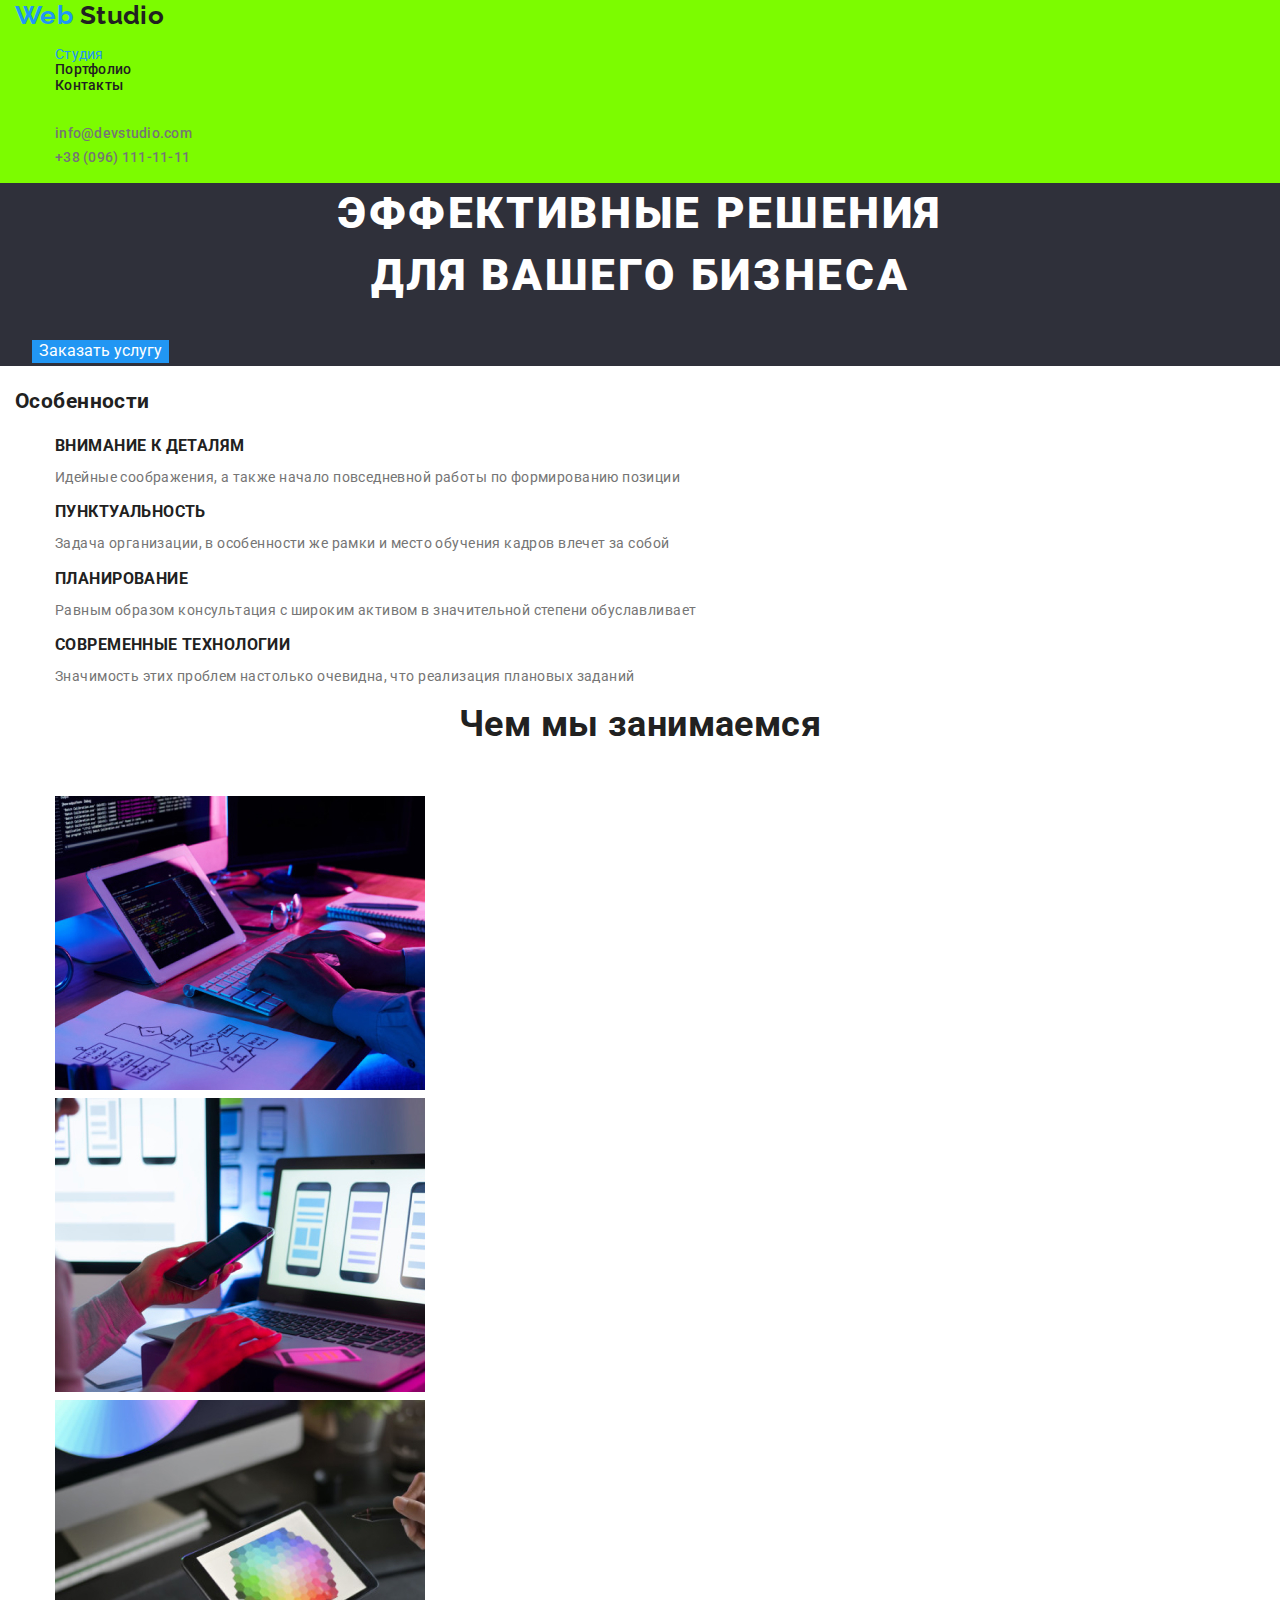
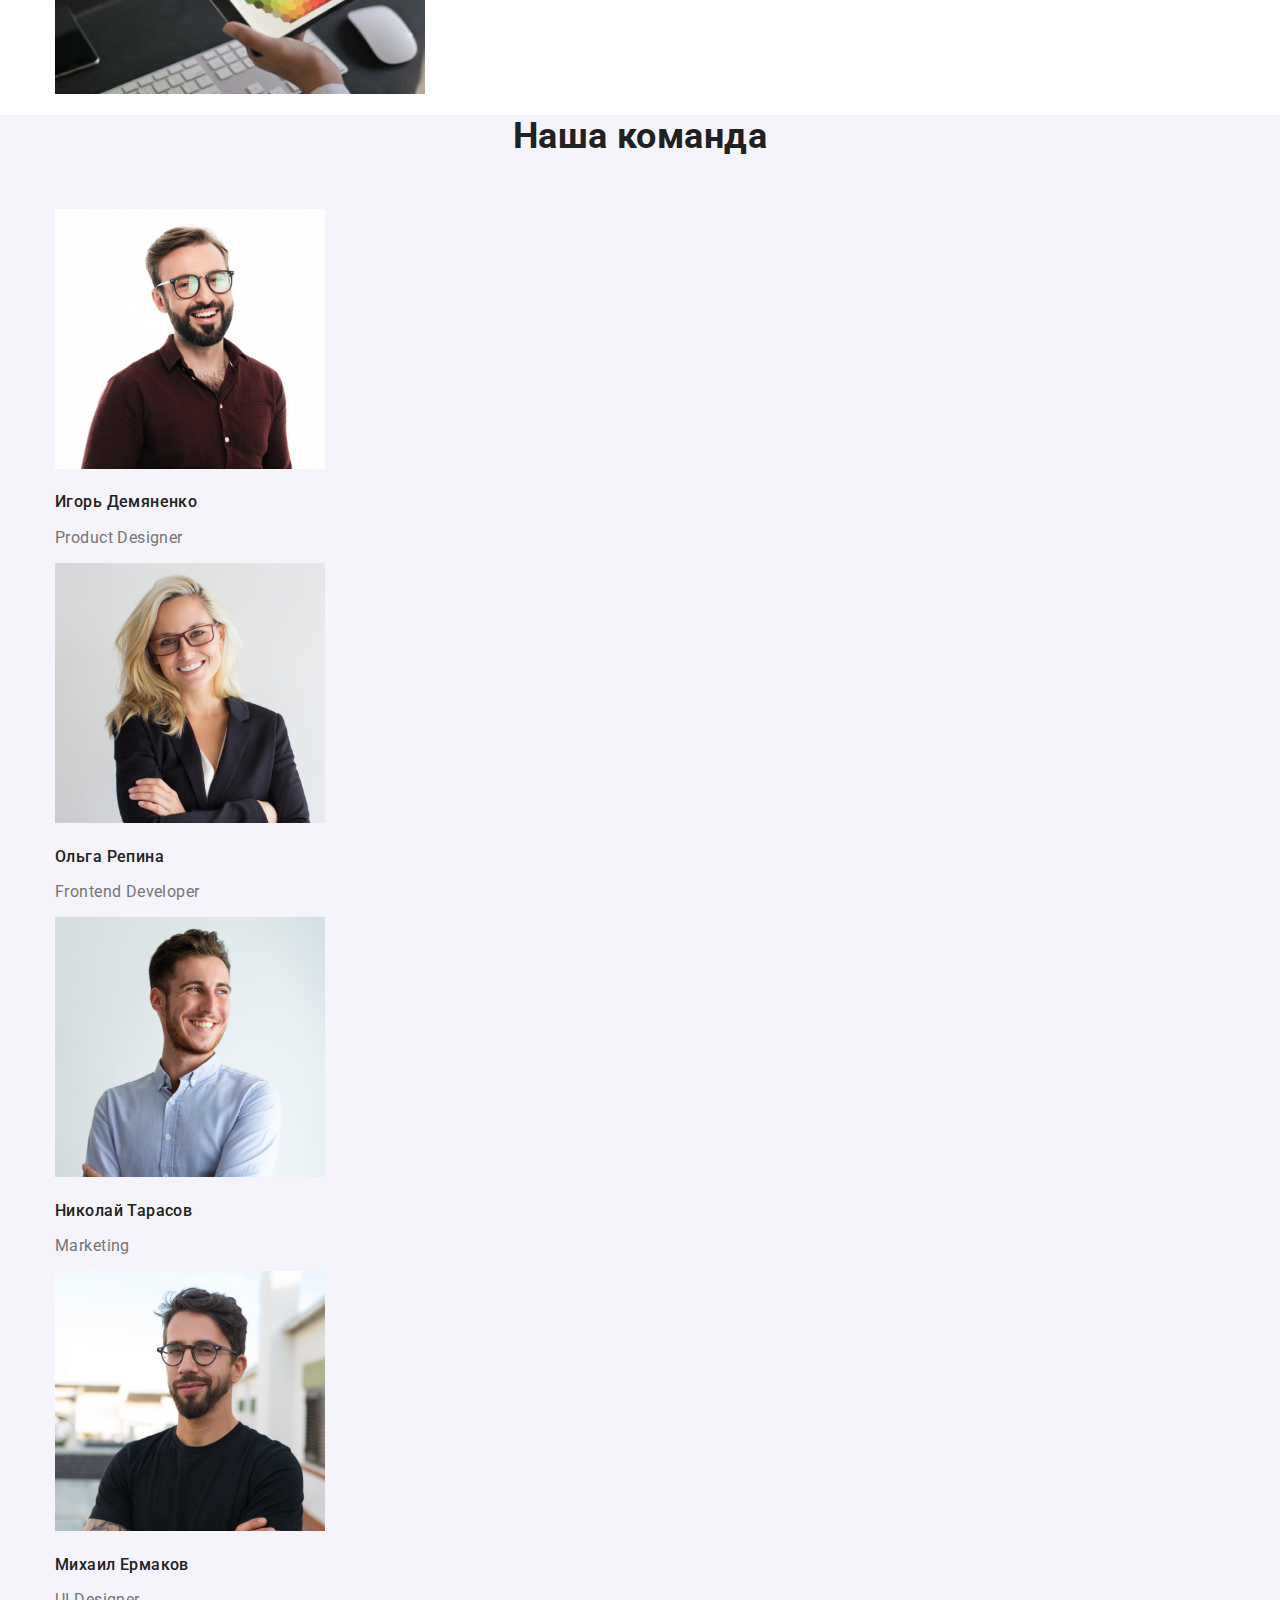
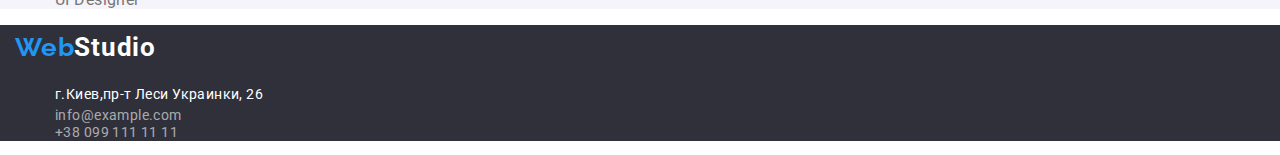
==== index.html @ 91434a40 "добавляю разметку страницы" ====
<!DOCTYPE html>
<html lang="ru">
<head>
    <meta charset="UTF-8">
    <meta http-equiv="X-UA-Compatible" content="IE=edge">
    <meta name="viewport" content="width=device-width, initial-scale=1.0">
    <title>Document</title>

<link href="https://fonts.googleapis.com/css2?family=Raleway:wght@700&family=Roboto:wght@400;500;700;900&display=swap"
rel="stylesheet"
/>
<link rel="stylesheet" href="https://cdnjs.cloudflare.com/ajax/libs/modern-normalize/1.1.0/modern-normalize.min.css"/>
<link rel="stylesheet" href="./css/style.css" />

</head>
<body>
    <header class="page-header">
      <div class="container">
        <nav>
            <a class="logo" href="./index.html"><span class="logo-accent">Web</span> Studio </a>
            <ul class="site-nav">
                <li class="site-nav-item"> <a href=""class="site-nav-link-current">Студия</a></li>
                <li class="site-nav-item"><a href="./portfolio.html"class="site-nav-link ">Портфолио</a></li>
                <li class="site-nav-item"><a href=""class="site-nav-link">Контакты</a></li>
            </ul>
        </nav>
        
            <ul class="contact-nav">
                 <li><a href ="mailto:info@devstudio.com" class="contact-nav-title">info@devstudio.com</a></li>
       
                 <li><a href="tel:+380961111111" class="contact-nav-title">+38 (096) 111-11-11</a></li>
             </ul>
        </div>
    </header>
    <main>
        <!--Уникальное предложение-->
        <section class="hero">
            <h1 class="hero-title">ЭФФЕКТИВНЫЕ РЕШЕНИЯ <br> ДЛЯ ВАШЕГО БИЗНЕСА</h1>
            
     <span class="hero-button"> <button type="button" class="hero-button-main">Заказать услугу</button> </span>
        </section>
        <!--Уникальные услуги-->
       
        <section class="section">
         <div class="container">
        <h2>Особенности</h2>
            <ul class="features">
                <li  class="features-item">
                    <h3 class="features-title" >ВНИМАНИЕ К ДЕТАЛЯМ</h3>
                    <p class="features-description">Идейные соображения, а также начало повседневной работы по формированию позиции</p>
                </li >
          
                <li class="features-item">
                    <h3 class="features-title">ПУНКТУАЛЬНОСТЬ</h3>
                    <p class="features-description">Задача организации, в особенности же рамки и место обучения кадров влечет за собой</p>
                </li>
                <li  class="features-item">
                    <h3 class="features-title">ПЛАНИРОВАНИЕ</h3>
                    <p class="features-description">Равным образом консультация с широким активом в значительной степени обуславливает</p>
                </li>
                <li  class="features-item">
                    <h3 class="features-title">СОВРЕМЕННЫЕ ТЕХНОЛОГИИ</h3>
                    <p class="features-description">Значимость этих проблем настолько очевидна, что реализация плановых заданий</p>
                </li>
            </ul> 
        </div>  
        </section>
        
         <!--Чем мы занимаемся-->
        <section class="section">
            <div class="container" >
             <h2 class="section-title">Чем мы занимаемся</h2>
                 <ul class="pictures">
                 <li><img src="img/box1.jpg" alt="набирает текс"width="370"></li>
                 <li><img src="img/box2.jpg" alt="мобильное приложение"width="370"></li>
                    <li><img src="img/box3.jpg" alt="планшет"width="370"></li>
                 </ul>
            </div>
        </section>
        <!--Команда-->
        <section class="comands">
            <div class="container" >
            <h2 class="comands-title">Наша команда</h2>
            <ul class="comands-item">
                <li><img src="img/img (1).jpg" alt="дизайнер продукта"width="270">
                     <h3 class="comands-title-workers"> Игорь Демяненко</h3> 
                     <p class="comands-title-proffesion">Product Designer</p>
                </li>
                <li><img src="img/img (2).jpg" alt="разработчик"width="270">
                     <h3 class="comands-title-workers">Ольга Репина</h3>
                      <p class="comands-title-proffesion">Frontend Developer</p>
                </li>
                <li><img src="img/img (3).jpg" alt="маркетинг"width="270">
                <h3 class="comands-title-workers">Николай Тарасов</h3>
                <p class="comands-title-proffesion">Marketing</p>
                </li>
                <li><img src="img/img (4).jpg" alt="дизайнер"width="270">
                <h3 class="comands-title-workers">Михаил Ермаков</h3>
                <p class="comands-title-proffesion">UI Designer</p>
            </li>
            
            </ul>
        </div>
        </section>
        </main>
        <footer class="information">
            <div class="container" >
        
                <a class="information-logo" href="./index.html"> <span class="logo-accent">Web</span>Studio</a>
                <address>
                
                 <ul class="information-addres">
                    <li class="information-addres-street"> г.Киев,пр-т Леси Украинки, 26</li>
                   <li  <a href="mailto:info@example.com" class="information-addres-list">info@example.com</a> </li>
                   <li <a href="tel:+380991111111" class="information-addres-list">+38 099 111 11 11</a> </li>
                     </ul>
                </address>
         </div>     
                
            
        </footer>
</body>
</html>
---- css/style.css ----
html{
    box-sizing: border-box;
}
*,* ::before, *::after{
    box-sizing: inherit;
}
:root{
    --primary-text-color:  #757575;
    --title-text-color:#212121;
    --accent-color:#2196f3;
    --primary-bg-color:#ffffff;
    --secondary-bg-color:#2F303A;
}

body {
    color:var(--title-text-color);
    background: var(--primary-bg-color);
    font-family: Roboto, sans-serif;
    letter-spacing: 0.03em;
    font-size: 14px;
    line-height: 1.7;
    
}   
.container {
    margin-left:auto;
    margin-right: auto;
    width: 1200 px;
    padding-left: 15px;
    padding-right: 15px;
}
.logo {
   color: var(--title-text-color);
   font-family: raleway, sans-serif;
   text-decoration: none;
   font-weight: 700;
    font-size: 26px;
    line-height: 1.2;
   
}
.logo-accent {
    color: var(--accent-color);
    font-family: raleway, sans-serif;
}

/*Page Header*/
.page-header{
    background-color: lawngreen;
}

/* цвет основного текста #212121 */

/* вторичный цвет текста #757575 */

/* белый цвет  #ffffff */

/* акцент #2196F3 */

/*Hero*/
.hero{
    background-color:var(--secondary-bg-color);
    
}
.hero-title{
    margin-top: 0;
    margin-bottom: 30px;
    color: var(--primary-bg-color);
    letter-spacing: 0.06em;
    font-weight: 900;
    font-size: 44px;
    line-height: 1.4;
    text-align: center;
}
    .hero-button {
    color: var(--primary-bg-color);
    text-indent: inherit;
    letter-spacing: 0.06em;
    font-weight: 700;
    font-size: 16px;
    line-height:  1.9;
    padding: 10px 32px;
    min-width: 136px;
    height: 30px;
    display: flex;
    align-items: center;
  
   
    
}
.hero-button:hover,
.hero-button:focus{
    
color:var(--primary-bg-color) ;
background: color #188ce8; ;
}

   
.hero-button-main {
    color: var(--primary-bg-color);
    background-color: var(--accent-color);
    border: 1px solid transparent;
    text-align: center;
    align-items: center;
}



/* Site-nav*/
.site-nav {
    list-style: none;
}
.site-nav-item {
    display: flex;
    margin-right: 16px; 
}
.site-nav-item:last-child{
    margin-right: 0;
}

.site-nav-link{
color: var(--title-text-color);
letter-spacing: 0.02em;
font-weight: 500;
line-height: 1.14;
text-decoration: none;
}
.site-nav-link:hover,
.site-nav-lin:focus {
    color: var(--accent-color);
}
.site-nav-link-current{
color: var(--accent-color);
line-height: 16px;
letter-spacing: 0.02em;
text-decoration: none;
}

/* Contact-nav*/
.contact-nav{
list-style: none;
display: inline-block;
}

.contact-nav-title{
    color: var(--primary-text-color);
    text-decoration: none;
    font-weight: 500;
    
    line-height: 1.14;
    letter-spacing: 0.02em;

}
.contact-nav-title:hover,
.contact-nav-title:focus{
    color: var(--accent-color);
}

/* Section*/
.section-title{
    margin-top: 0;
    margin-bottom: 50px;
     color: var(--title-text-color) ;
     font-weight: 700;
    font-size: 36px;
    line-height: 1.2;
    text-align: center;
 }
 /*Features */
 .features{
    list-style: none;
 }
 .features-title{
     margin-top: 0;
     margin-bottom: 10px;
     color: var(--title-text-color);
     font-weight: 700;
     line-height: 1.14;

 }
.features-description{
    margin-top: 0;
    color: var(--primary-text-color);
    line-height: 1.7;
}
.pictures{
    list-style: none;
}

/* Comands*/
.comands{
    background-color: #F5F4FA;

}
.comands-item{
    list-style: none;
}
.comands-title{
    margin-top: 0;
    margin-bottom: 50px;
    color: var(--title-text-color) ; 
    font-weight: 700;
    font-size: 36px;
    line-height: 1.2;
    text-align: center;
}
.comands-title-workers{
    color: var(--title-text-color);
    font-weight: 500;
    font-size: 16px;
    line-height: 1.2;
}
.comands-title-proffesion{
    color: var(--primary-text-color );
    font-size: 16px;
    line-height: 1.2;
}

/* Footer*/
.information{
    font-family: Roboto, sans-serif;
    background-color: var(--secondary-bg-color);
    text-decoration: none;
    font-size: 14px;
    line-height: 1.7;
    
}
.information-logo{
    color: var(--primary-bg-color);
    font-family: raleway, sans-serif
    line-height: 1.19;
    font-weight: 700;
    font-size: 26px;
    letter-spacing: 0.03em;
    text-decoration: none;
}
.information-addres{
    font-style: normal;
    color: var(--primary-bg-color);
    line-height: 1.7;
    list-style: none;
}

 .information-addres-street{
     color: var(--primary-bg-color);
    
 }

.information-addres-list{
    color: rgba(255, 255, 255, 0.6);
    line-height: 1.2;

}
.information-addres-list:hover,
.information-addres-list:focus{
    color: var(--accent-color);
}

/* Portfolio*/

.filter{
    list-style: none;
    
}
.filter-item{
color: var(--title-text-color);
font-style: normal;
font-weight: 500;
font-size: 16px;
line-height: 1.6;

}

.filter-button:hover,
.filter-button:focus{
    color: var(--primary-bg-color);
    background-color: var(--accent-color);
    border: 1px solid transparent;
}
.filter-button-main{
    color: var(--primary-bg-color);
    background-color: var(--accent-color);
    border: 1px solid transparent;
}


.gallery{
    list-style: none;
}
.gallery-link{
    text-decoration: none;
}
.gallery-title{
    color: var(--title-text-color);
    font-family: Roboto;
    font-weight: 700;
    font-size: 18px;
    line-height: 2.0;
    letter-spacing: 0.06em;
    text-decoration: none;
}
.gallery-text{
    color: var(--primary-text-color);
    font-family: Roboto;    
    font-size: 16px;
    line-height: 1.9;
    letter-spacing: 0.03em;
}
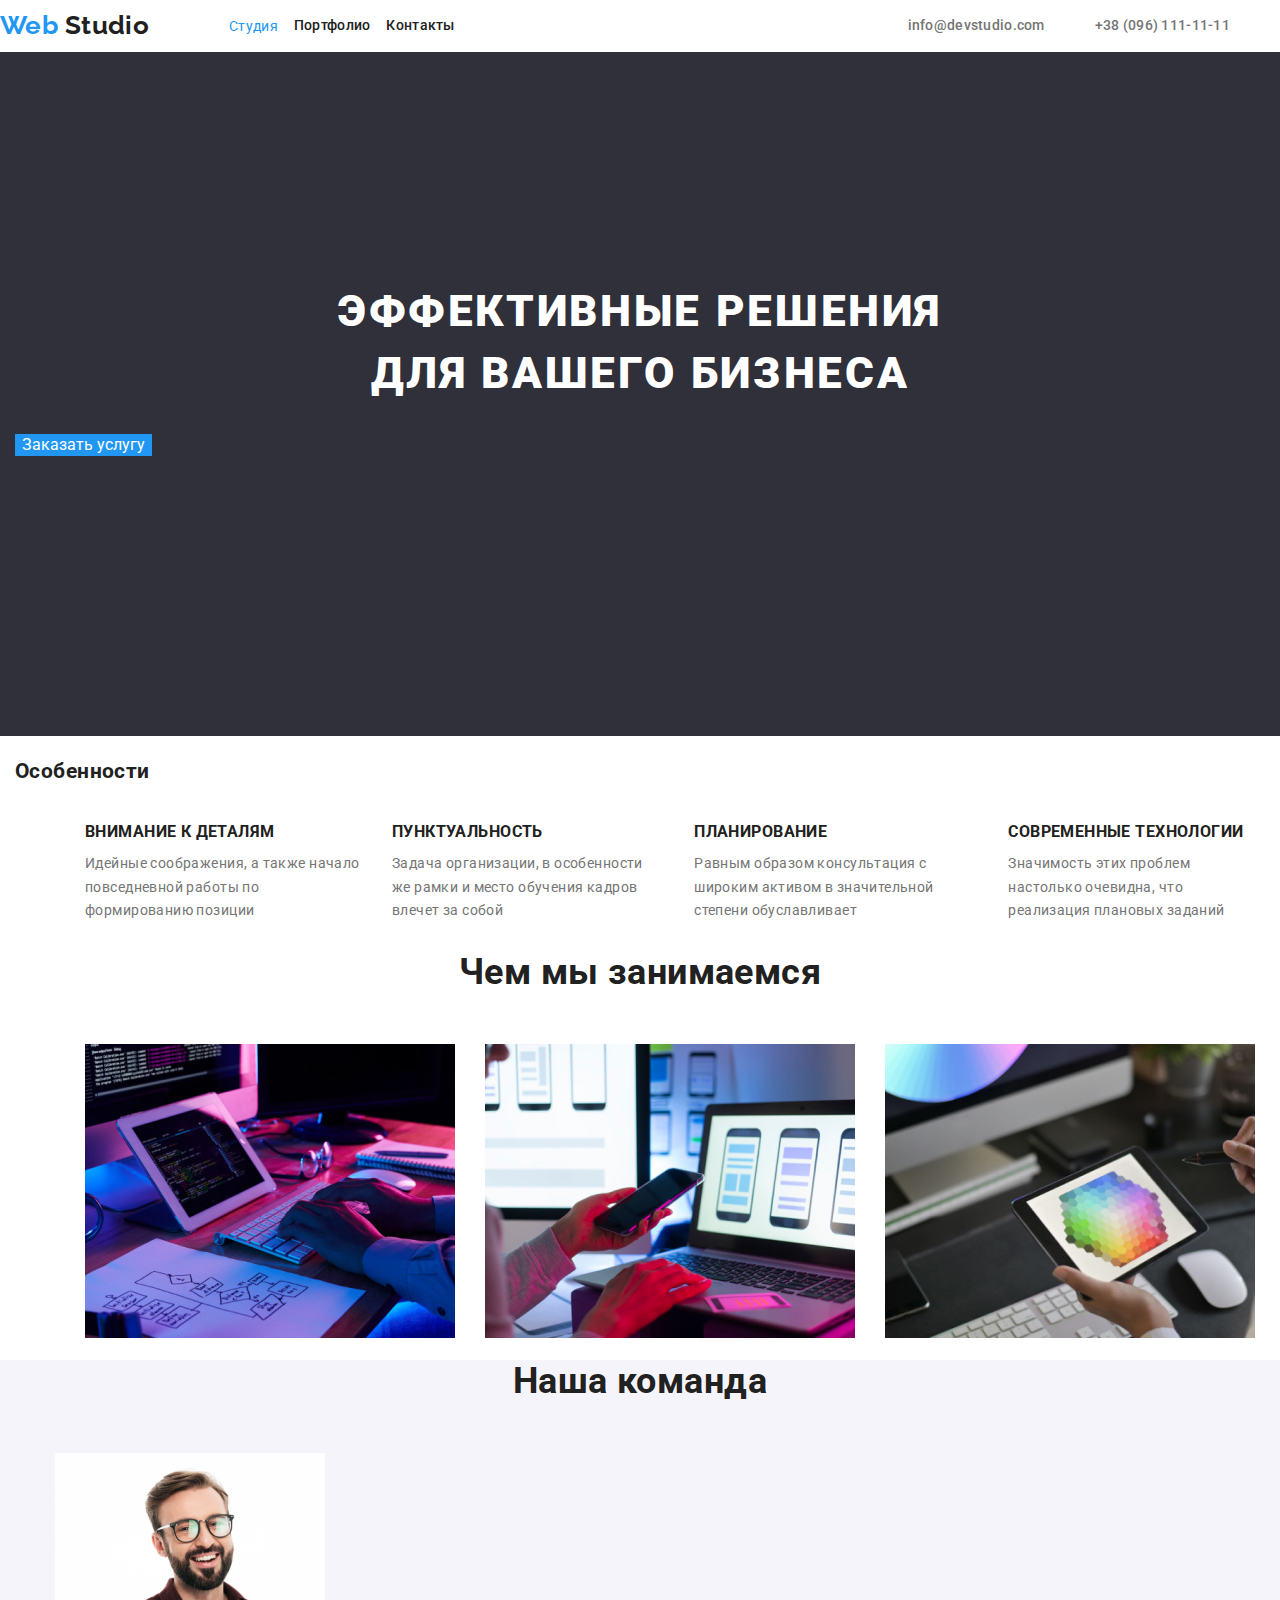
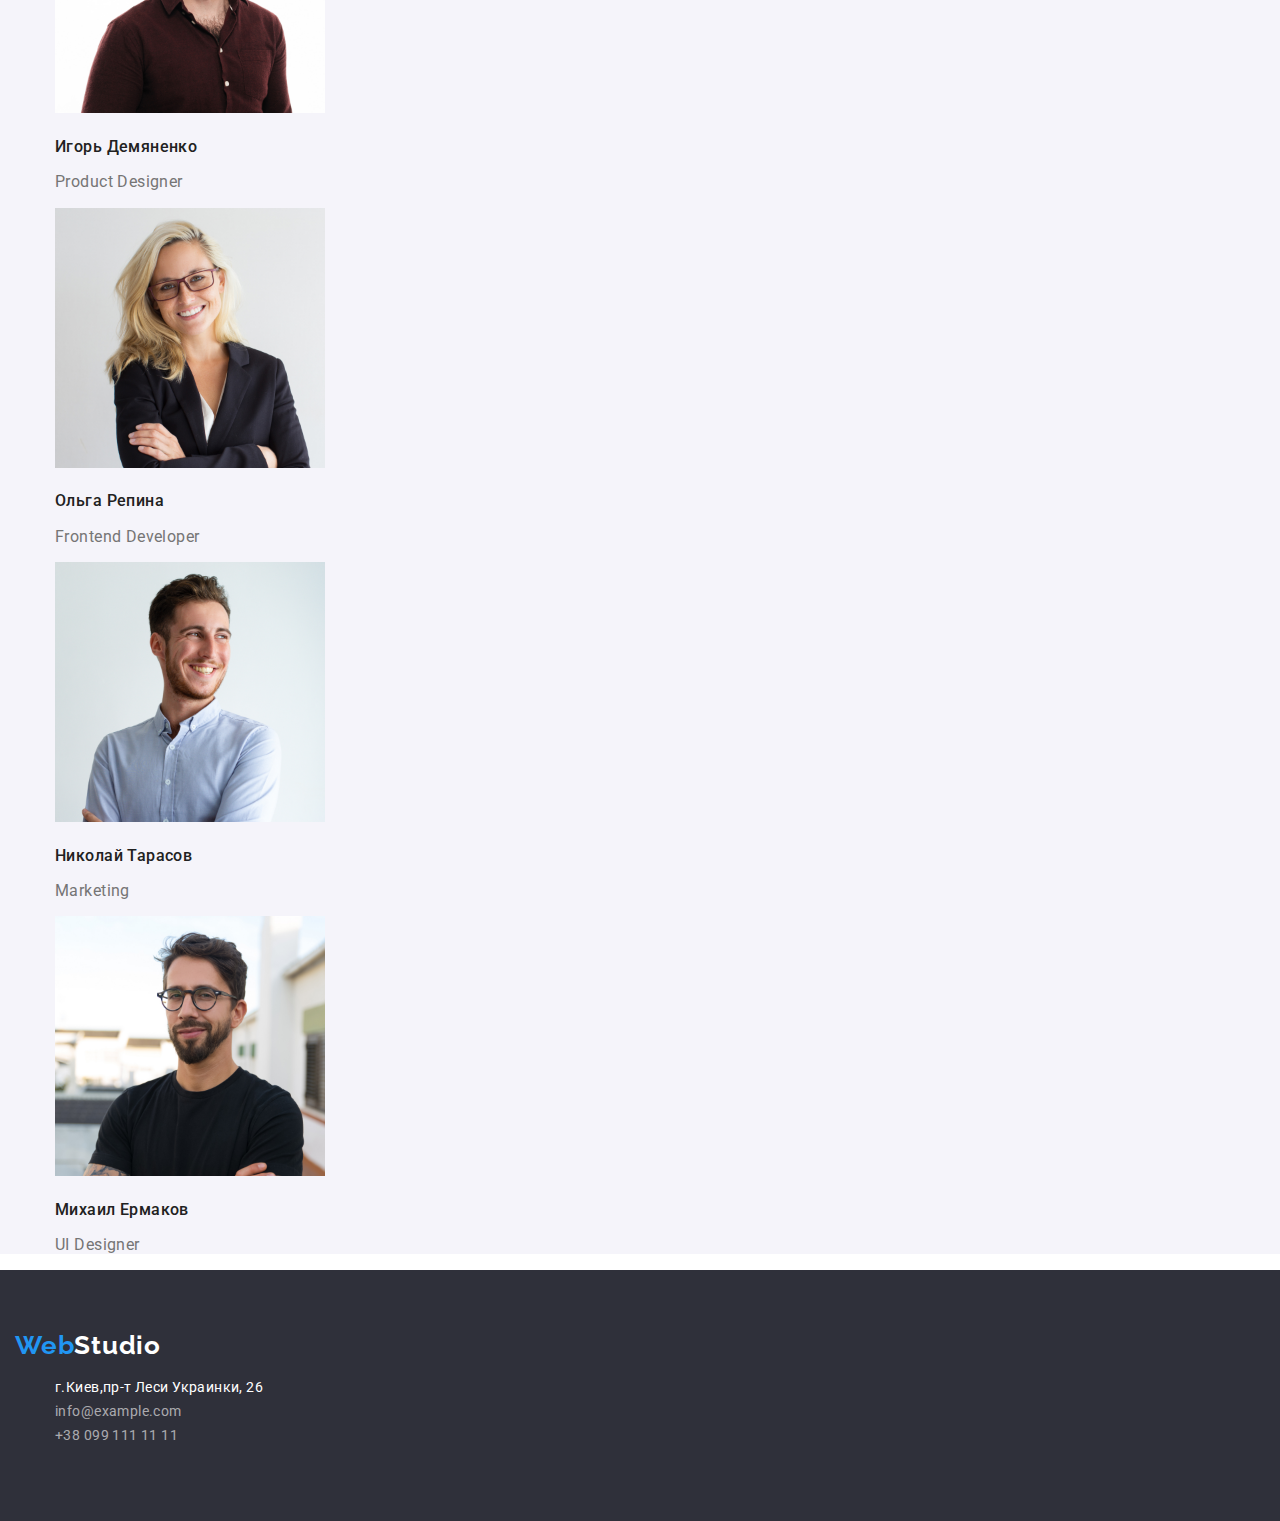
==== commit 2ada0bcb: "работа с флекс" ====
--- a/index.html
+++ b/index.html
@@ -15,8 +15,8 @@
 </head>
 <body>
     <header class="page-header">
-      <div class="container">
-        <nav>
+      <div class="container-main">
+        <nav class="container-main-nav">
             <a class="logo" href="./index.html"><span class="logo-accent">Web</span> Studio </a>
             <ul class="site-nav">
                 <li class="site-nav-item"> <a href=""class="site-nav-link-current">Студия</a></li>
@@ -26,19 +26,21 @@
         </nav>
         
             <ul class="contact-nav">
-                 <li><a href ="mailto:info@devstudio.com" class="contact-nav-title">info@devstudio.com</a></li>
+                 <li class="contact-nav-item"><a href ="mailto:info@devstudio.com" class="contact-nav-title">info@devstudio.com</a></li>
        
-                 <li><a href="tel:+380961111111" class="contact-nav-title">+38 (096) 111-11-11</a></li>
+                 <li class="contact-nav-item"><a href="tel:+380961111111" class="contact-nav-title">+38 (096) 111-11-11</a></li>
              </ul>
         </div>
     </header>
     <main>
         <!--Уникальное предложение-->
         <section class="hero">
+            <div class="container">
             <h1 class="hero-title">ЭФФЕКТИВНЫЕ РЕШЕНИЯ <br> ДЛЯ ВАШЕГО БИЗНЕСА</h1>
             
      <span class="hero-button"> <button type="button" class="hero-button-main">Заказать услугу</button> </span>
-        </section>
+    </div>  
+    </section>
         <!--Уникальные услуги-->
        
         <section class="section">
@@ -71,9 +73,9 @@
             <div class="container" >
              <h2 class="section-title">Чем мы занимаемся</h2>
                  <ul class="pictures">
-                 <li><img src="img/box1.jpg" alt="набирает текс"width="370"></li>
-                 <li><img src="img/box2.jpg" alt="мобильное приложение"width="370"></li>
-                    <li><img src="img/box3.jpg" alt="планшет"width="370"></li>
+                 <li class="pictures-item"><img src="img/box1.jpg" alt="набирает текс"width="370"></li>
+                 <li class="pictures-item"><img src="img/box2.jpg" alt="мобильное приложение"width="370"></li>
+                 <li class="pictures-item"><img src="img/box3.jpg" alt="планшет"width="370"></li>
                  </ul>
             </div>
         </section>
@@ -82,19 +84,19 @@
             <div class="container" >
             <h2 class="comands-title">Наша команда</h2>
             <ul class="comands-item">
-                <li><img src="img/img (1).jpg" alt="дизайнер продукта"width="270">
+                <li class="comands-title-top"><img src="img/img (1).jpg" alt="дизайнер продукта"width="270">
                      <h3 class="comands-title-workers"> Игорь Демяненко</h3> 
                      <p class="comands-title-proffesion">Product Designer</p>
                 </li>
-                <li><img src="img/img (2).jpg" alt="разработчик"width="270">
+                <li class="comands-title-top"><img src="img/img (2).jpg" alt="разработчик"width="270">
                      <h3 class="comands-title-workers">Ольга Репина</h3>
                       <p class="comands-title-proffesion">Frontend Developer</p>
                 </li>
-                <li><img src="img/img (3).jpg" alt="маркетинг"width="270">
+                <li class="comands-title-top"><img src="img/img (3).jpg" alt="маркетинг"width="270">
                 <h3 class="comands-title-workers">Николай Тарасов</h3>
                 <p class="comands-title-proffesion">Marketing</p>
                 </li>
-                <li><img src="img/img (4).jpg" alt="дизайнер"width="270">
+                <li class="comands-title-top"><img src="img/img (4).jpg" alt="дизайнер"width="270">
                 <h3 class="comands-title-workers">Михаил Ермаков</h3>
                 <p class="comands-title-proffesion">UI Designer</p>
             </li>
@@ -111,8 +113,8 @@
                 
                  <ul class="information-addres">
                     <li class="information-addres-street"> г.Киев,пр-т Леси Украинки, 26</li>
-                   <li  <a href="mailto:info@example.com" class="information-addres-list">info@example.com</a> </li>
-                   <li <a href="tel:+380991111111" class="information-addres-list">+38 099 111 11 11</a> </li>
+                   <li> <a href="mailto:info@example.com" class="information-addres-list">info@example.com</a> </li>
+                   <li > <a href="tel:+380991111111" class="information-addres-list">+38 099 111 11 11</a> </li>
                      </ul>
                 </address>
          </div>     
--- a/css/style.css
+++ b/css/style.css
@@ -1,9 +1,7 @@
 html{
     box-sizing: border-box;
 }
-*,* ::before, *::after{
-    box-sizing: inherit;
-}
+
 :root{
     --primary-text-color:  #757575;
     --title-text-color:#212121;
@@ -22,13 +20,20 @@
     
 }   
 .container {
+
     margin-left:auto;
     margin-right: auto;
     width: 1200 px;
     padding-left: 15px;
     padding-right: 15px;
 }
+.container-main{
+    display: flex;
+    align-items: center;
+    
+}
 .logo {
+   
    color: var(--title-text-color);
    font-family: raleway, sans-serif;
    text-decoration: none;
@@ -41,11 +46,13 @@
     color: var(--accent-color);
     font-family: raleway, sans-serif;
 }
-
 /*Page Header*/
-.page-header{
-    background-color: lawngreen;
-}
+
+.container-main-nav{
+    display: flex;
+    align-items: center;
+}
+
 
 /* цвет основного текста #212121 */
 
@@ -54,68 +61,21 @@
 /* белый цвет  #ffffff */
 
 /* акцент #2196F3 */
-
-/*Hero*/
-.hero{
-    background-color:var(--secondary-bg-color);
-    
-}
-.hero-title{
-    margin-top: 0;
-    margin-bottom: 30px;
-    color: var(--primary-bg-color);
-    letter-spacing: 0.06em;
-    font-weight: 900;
-    font-size: 44px;
-    line-height: 1.4;
-    text-align: center;
-}
-    .hero-button {
-    color: var(--primary-bg-color);
-    text-indent: inherit;
-    letter-spacing: 0.06em;
-    font-weight: 700;
-    font-size: 16px;
-    line-height:  1.9;
-    padding: 10px 32px;
-    min-width: 136px;
-    height: 30px;
-    display: flex;
-    align-items: center;
-  
-   
-    
-}
-.hero-button:hover,
-.hero-button:focus{
-    
-color:var(--primary-bg-color) ;
-background: color #188ce8; ;
-}
-
-   
-.hero-button-main {
-    color: var(--primary-bg-color);
-    background-color: var(--accent-color);
-    border: 1px solid transparent;
-    text-align: center;
-    align-items: center;
-}
-
 
 
 /* Site-nav*/
 .site-nav {
     list-style: none;
+    display: flex;
+    margin-left: 40px ;
 }
 .site-nav-item {
     display: flex;
     margin-right: 16px; 
 }
-.site-nav-item:last-child{
-    margin-right: 0;
-}
-
+.site-nav-item +.item{
+    margin-left: 50px;
+}
 .site-nav-link{
 color: var(--title-text-color);
 letter-spacing: 0.02em;
@@ -135,64 +95,125 @@
 }
 
 /* Contact-nav*/
-.contact-nav{
-list-style: none;
-display: inline-block;
-}
-
-.contact-nav-title{
+    .contact-nav{
+    list-style: none;
+    display: flex;
+    margin-left: auto;
+    margin-right: 50px;
+}
+.contact-nav-title {
+    
     color: var(--primary-text-color);
     text-decoration: none;
     font-weight: 500;
-    
+    margin-left: 50px;
     line-height: 1.14;
     letter-spacing: 0.02em;
-
 }
 .contact-nav-title:hover,
 .contact-nav-title:focus{
     color: var(--accent-color);
 }
+/*Hero*/
+.hero{
+
+    margin-top: 0;
+    background-color:var(--secondary-bg-color);
+    padding-top: 200px;
+    padding-bottom: 280px;
+}
+.hero-title{
+   
+    color: var(--primary-bg-color);
+    letter-spacing: 0.06em;
+    font-weight: 900;
+    font-size: 44px;
+    line-height: 1.4;
+    text-align: center;
+}
+    .hero-button {
+    color: var(--primary-bg-color);
+    text-indent: inherit;
+    letter-spacing: 0.06em;
+    font-weight: 700;
+    font-size: 16px;
+    line-height:  1.9;
+    display: flex;
+    text-align: center;
+    align-items: center;
+   }
+    .hero-button-main {
+        color: var(--primary-bg-color);
+        background-color: var(--accent-color);
+        border: 1px solid transparent;
+        align-items: center;
+        cursor: pointer;
+    }
+    .hero-button-main:hover,
+    .hero-button-main:focus{
+    color:var(--primary-bg-color) ;
+    background-color: #188ce8; 
+    } 
 
 /* Section*/
-.section-title{
+    .section-title{
     margin-top: 0;
     margin-bottom: 50px;
-     color: var(--title-text-color) ;
-     font-weight: 700;
+    color: var(--title-text-color) ;
+    font-weight: 700;
     font-size: 36px;
     line-height: 1.2;
     text-align: center;
+ }
+    .pictures{
+    list-style: none;
+    display: flex;
+    flex-wrap: wrap;
+    }
+    .pictures-item{
+    margin-left: 30px;
+    width: 370px; 
+    
+}
+    .pictures-item:(:last-child){
+    margin-left: 0px;
  }
  /*Features */
  .features{
-    list-style: none;
+
+    list-style: none;
+    margin-top: 0;
+    display: flex;
+     
+ }
+ .features-item{
+   
+     margin-left: 30px;
+ } 
+ .features-item:(:last-child){
+    margin-left: 0;
  }
  .features-title{
-     margin-top: 0;
+     
      margin-bottom: 10px;
      color: var(--title-text-color);
      font-weight: 700;
      line-height: 1.14;
 
  }
-.features-description{
+.features-description {
     margin-top: 0;
     color: var(--primary-text-color);
     line-height: 1.7;
-}
-.pictures{
-    list-style: none;
-}
+
+}
+
 
 /* Comands*/
 .comands{
     background-color: #F5F4FA;
-
-}
-.comands-item{
-    list-style: none;
-}
+}
+
 .comands-title{
     margin-top: 0;
     margin-bottom: 50px;
@@ -202,11 +223,21 @@
     line-height: 1.2;
     text-align: center;
 }
+.comands-item{
+    list-style: none;
+}
+.comands-title-top{
+    margin-top: 0;
+      
+}
+
 .comands-title-workers{
     color: var(--title-text-color);
     font-weight: 500;
     font-size: 16px;
     line-height: 1.2;
+    display: flex;
+    flex-wrap: wrap;
 }
 .comands-title-proffesion{
     color: var(--primary-text-color );
@@ -215,17 +246,20 @@
 }
 
 /* Footer*/
+
 .information{
     font-family: Roboto, sans-serif;
     background-color: var(--secondary-bg-color);
     text-decoration: none;
     font-size: 14px;
     line-height: 1.7;
+    padding-top: 60px;
+    padding-bottom: 60px;
     
 }
 .information-logo{
     color: var(--primary-bg-color);
-    font-family: raleway, sans-serif
+    font-family: raleway, sans-serif;
     line-height: 1.19;
     font-weight: 700;
     font-size: 26px;
@@ -247,6 +281,7 @@
 .information-addres-list{
     color: rgba(255, 255, 255, 0.6);
     line-height: 1.2;
+    text-decoration: none;
 
 }
 .information-addres-list:hover,
@@ -257,8 +292,12 @@
 /* Portfolio*/
 
 .filter{
-    list-style: none;
-    
+    margin-top: 0;
+    margin-bottom: ;
+    font-family: inherit;
+    list-style: none;
+    display: flex;
+     
 }
 .filter-item{
 color: var(--title-text-color);
@@ -266,31 +305,51 @@
 font-weight: 500;
 font-size: 16px;
 line-height: 1.6;
-
+text-align: center;
+cursor: pointer;
+}
+.filter-button{
+    color: var(--title-text-color);
+    text-align: center;
+    border: 1px solid transparent;
+    cursor: pointer;
 }
 
 .filter-button:hover,
 .filter-button:focus{
     color: var(--primary-bg-color);
     background-color: var(--accent-color);
+}
+
+.filter-button-main{
+    color: var(--title-text-color);
+    text-align: center;
     border: 1px solid transparent;
-}
-.filter-button-main{
+    cursor: pointer;
+}
+.filter-button-main:hover,
+.filter-button-main:focus{
     color: var(--primary-bg-color);
     background-color: var(--accent-color);
-    border: 1px solid transparent;
-}
-
+}
 
 .gallery{
-    list-style: none;
-}
+    margin-top: 0;
+    list-style: none;
+    display: flex;
+    flex-wrap: wrap;
+     
+}
+.gallery-item{
+    width: 370 px;
+    margin: 15px;
+}
+
 .gallery-link{
     text-decoration: none;
 }
 .gallery-title{
     color: var(--title-text-color);
-    font-family: Roboto;
     font-weight: 700;
     font-size: 18px;
     line-height: 2.0;
@@ -299,9 +358,8 @@
 }
 .gallery-text{
     color: var(--primary-text-color);
-    font-family: Roboto;    
     font-size: 16px;
     line-height: 1.9;
-    letter-spacing: 0.03em;
-}
-
+    
+}
+
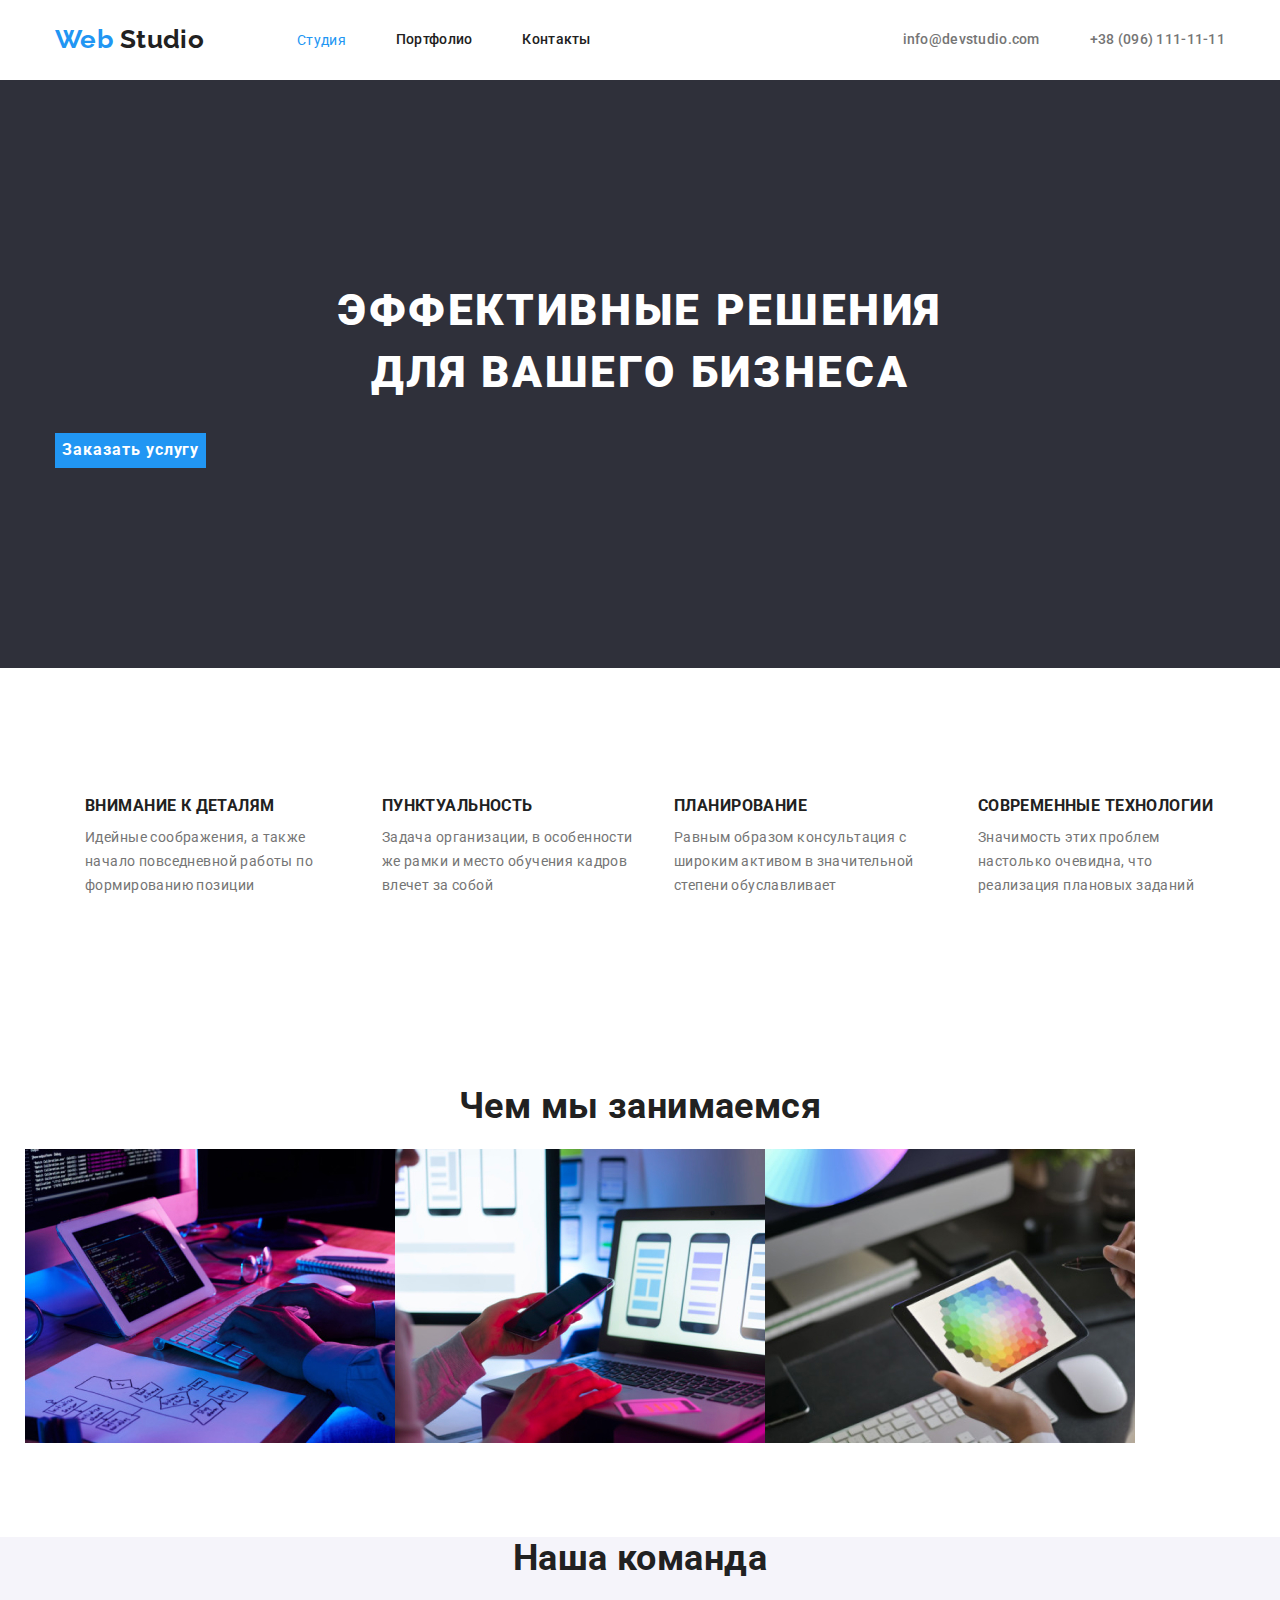
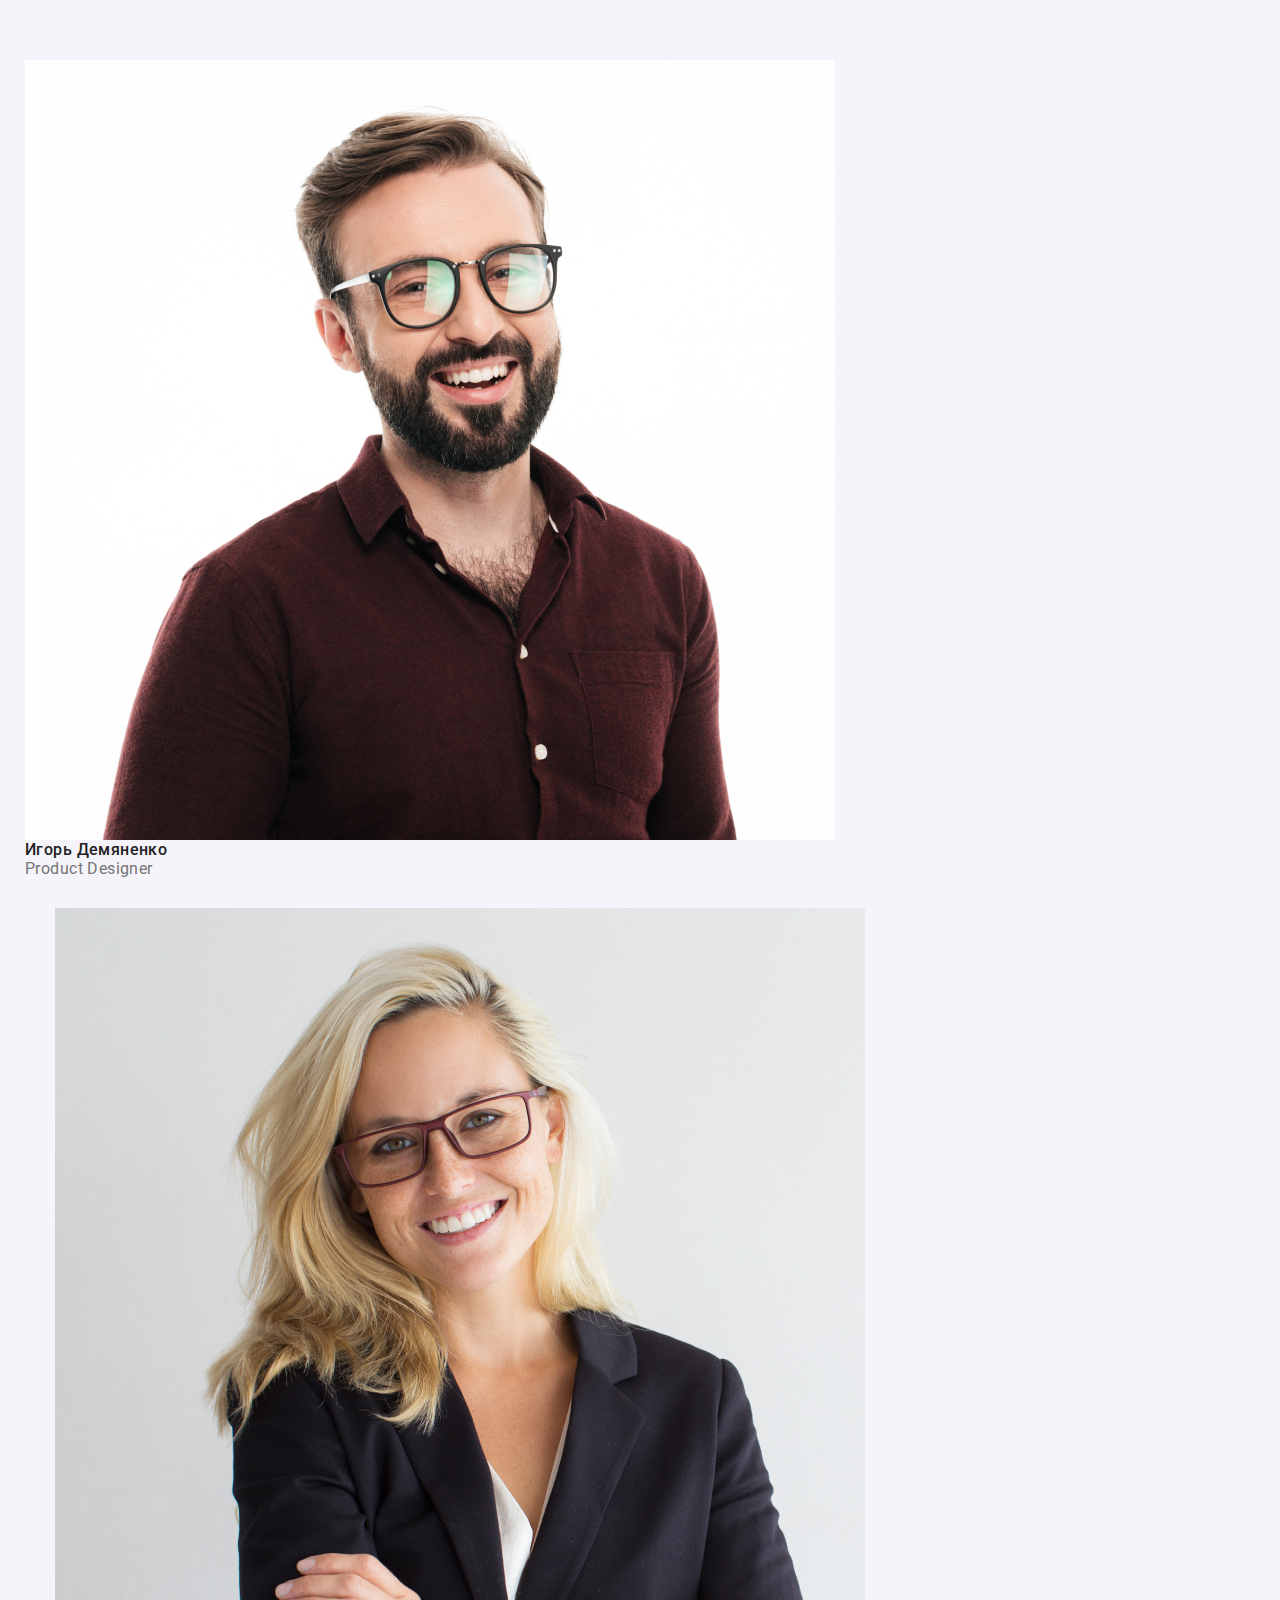
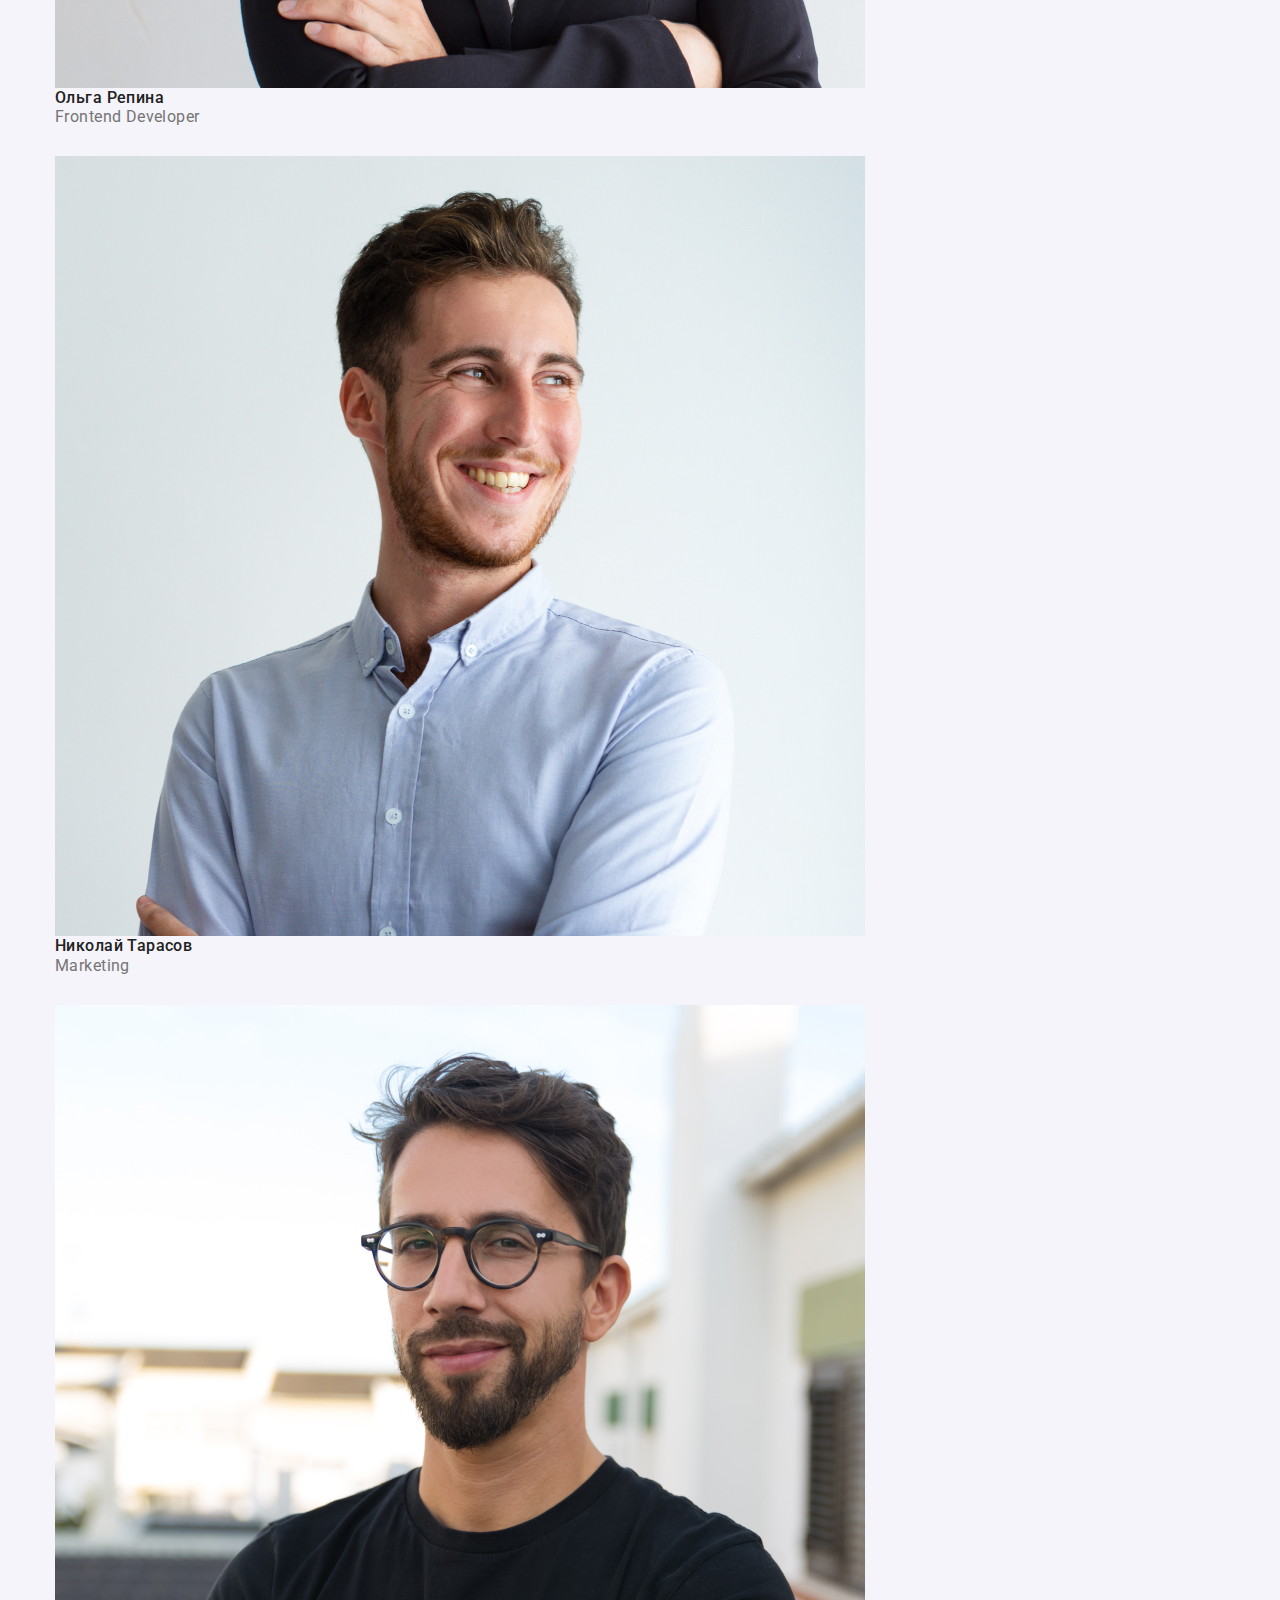
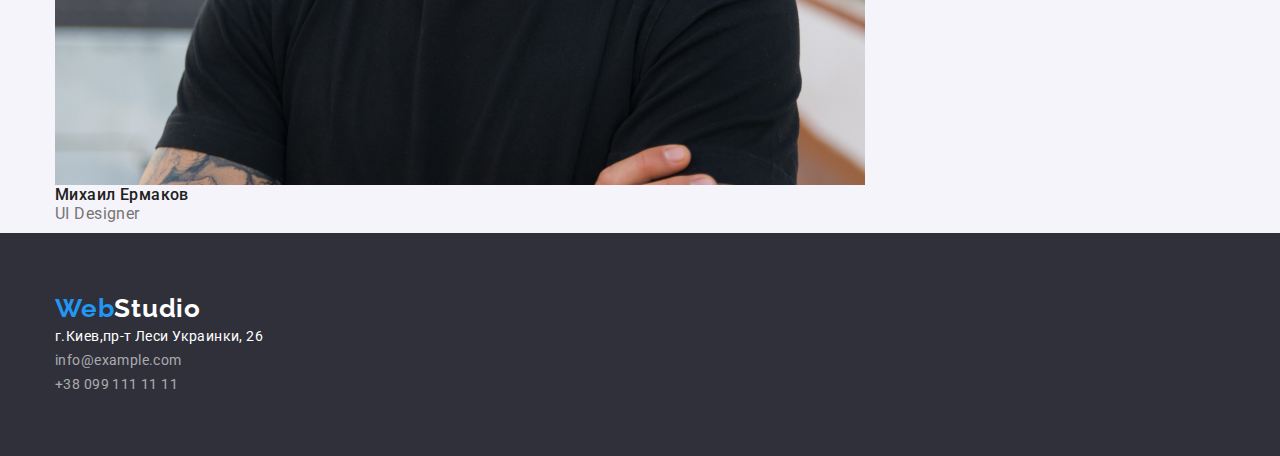
==== commit 99bc5495: "форматировала картинки" ====
--- a/index.html
+++ b/index.html
@@ -15,7 +15,7 @@
 </head>
 <body>
     <header class="page-header">
-      <div class="container-main">
+      <div class="container-main container">
         <nav class="container-main-nav">
             <a class="logo" href="./index.html"><span class="logo-accent">Web</span> Studio </a>
             <ul class="site-nav">
@@ -38,14 +38,14 @@
             <div class="container">
             <h1 class="hero-title">ЭФФЕКТИВНЫЕ РЕШЕНИЯ <br> ДЛЯ ВАШЕГО БИЗНЕСА</h1>
             
-     <span class="hero-button"> <button type="button" class="hero-button-main">Заказать услугу</button> </span>
+      <button type="button" class="hero-button-main">Заказать услугу</button> 
     </div>  
     </section>
         <!--Уникальные услуги-->
        
         <section class="section">
          <div class="container">
-        <h2>Особенности</h2>
+        <h2 class="title">Особенности</h2>
             <ul class="features">
                 <li  class="features-item">
                     <h3 class="features-title" >ВНИМАНИЕ К ДЕТАЛЯМ</h3>
--- a/css/style.css
+++ b/css/style.css
@@ -9,6 +9,10 @@
     --primary-bg-color:#ffffff;
     --secondary-bg-color:#2F303A;
 }
+.page-header {
+    height: 80px;
+    display: flex;
+}
 
 body {
     color:var(--title-text-color);
@@ -16,24 +20,37 @@
     font-family: Roboto, sans-serif;
     letter-spacing: 0.03em;
     font-size: 14px;
-    line-height: 1.7;
-    
-}   
+    line-height: 1.7;  
+}  
+
 .container {
-
     margin-left:auto;
     margin-right: auto;
-    width: 1200 px;
+    width: 1200px;
     padding-left: 15px;
     padding-right: 15px;
 }
 .container-main{
     display: flex;
-    align-items: center;
-    
+    align-items: center; 
+}
+ul{
+    padding: 0;
+    margin: 0;
+    list-style: none;
+} 
+h1,h2,h3,p{
+    padding: 0;
+    margin: 0;
+    list-style: none;
+}
+img{
+    display: block;
+    width: 100%;
+    height: auto;
 }
 .logo {
-   
+
    color: var(--title-text-color);
    font-family: raleway, sans-serif;
    text-decoration: none;
@@ -67,15 +84,16 @@
 .site-nav {
     list-style: none;
     display: flex;
-    margin-left: 40px ;
+    margin-left: 93px ;
 }
 .site-nav-item {
     display: flex;
-    margin-right: 16px; 
-}
-.site-nav-item +.item{
-    margin-left: 50px;
-}
+    margin-right: 50px; 
+}
+.site-nav-item:(:last-child){
+    margin-right: 50px;
+}
+
 .site-nav-link{
 color: var(--title-text-color);
 letter-spacing: 0.02em;
@@ -96,19 +114,21 @@
 
 /* Contact-nav*/
     .contact-nav{
-    list-style: none;
     display: flex;
     margin-left: auto;
-    margin-right: 50px;
+    
 }
 .contact-nav-title {
     
     color: var(--primary-text-color);
     text-decoration: none;
     font-weight: 500;
-    margin-left: 50px;
     line-height: 1.14;
     letter-spacing: 0.02em;
+    margin-left: 50px;
+}
+.contact-nav-title:(:last-child){
+margin-left: 50px;
 }
 .contact-nav-title:hover,
 .contact-nav-title:focus{
@@ -116,38 +136,34 @@
 }
 /*Hero*/
 .hero{
-
-    margin-top: 0;
     background-color:var(--secondary-bg-color);
     padding-top: 200px;
-    padding-bottom: 280px;
+    padding-bottom: 200px;
+    margin-left: auto;
+    margin-right: auto;
 }
 .hero-title{
-   
     color: var(--primary-bg-color);
     letter-spacing: 0.06em;
     font-weight: 900;
     font-size: 44px;
     line-height: 1.4;
     text-align: center;
-}
-    .hero-button {
-    color: var(--primary-bg-color);
-    text-indent: inherit;
-    letter-spacing: 0.06em;
-    font-weight: 700;
-    font-size: 16px;
-    line-height:  1.9;
-    display: flex;
-    text-align: center;
-    align-items: center;
-   }
+    margin-bottom: 30px;
+}
     .hero-button-main {
-        color: var(--primary-bg-color);
+     color: var(--primary-bg-color);
         background-color: var(--accent-color);
         border: 1px solid transparent;
         align-items: center;
         cursor: pointer;
+        text-indent: inherit;
+        letter-spacing: 0.06em;
+         font-weight: 700;
+        font-size: 16px;
+        line-height:  1.9;
+        display: flex;
+        text-align: center;
     }
     .hero-button-main:hover,
     .hero-button-main:focus{
@@ -156,6 +172,9 @@
     } 
 
 /* Section*/
+  .title{
+      visibility: hidden;
+  }
     .section-title{
     margin-top: 0;
     margin-bottom: 50px;
@@ -166,25 +185,30 @@
     text-align: center;
  }
     .pictures{
-    list-style: none;
+   
     display: flex;
     flex-wrap: wrap;
+     margin-top: -30px;
+     margin-left: -30px; 
+    
     }
     .pictures-item{
-    margin-left: 30px;
-    width: 370px; 
+        display: block;
+         width: calc((100%-2*30px)/3); 
+        
     
 }
     .pictures-item:(:last-child){
-    margin-left: 0px;
+    margin-right: 0px;
  }
  /*Features */
+ .section{
+     padding-top: 94px;
+     padding-bottom: 94px;
+ }
  .features{
 
-    list-style: none;
-    margin-top: 0;
-    display: flex;
-     
+    display: flex;
  }
  .features-item{
    
@@ -199,21 +223,16 @@
      color: var(--title-text-color);
      font-weight: 700;
      line-height: 1.14;
-
  }
 .features-description {
     margin-top: 0;
     color: var(--primary-text-color);
     line-height: 1.7;
-
-}
-
-
+}
 /* Comands*/
 .comands{
     background-color: #F5F4FA;
 }
-
 .comands-title{
     margin-top: 0;
     margin-bottom: 50px;
@@ -224,29 +243,33 @@
     text-align: center;
 }
 .comands-item{
-    list-style: none;
+    display: flex;
+    flex-wrap: wrap;
+     margin-top: -30px;
+     margin-left: -30px; 
+    padding-bottom: 10px;
+    padding-top: 30px;
 }
 .comands-title-top{
-    margin-top: 0;
-      
-}
-
+    flex-basis: calc((100%-90px)/ 4);
+    margin-left: 30px;
+    margin-top: 30px;
+}
+.comands-title-top:nth-child(4n+1) {
+    margin-left: 0;
+ }
 .comands-title-workers{
     color: var(--title-text-color);
     font-weight: 500;
     font-size: 16px;
     line-height: 1.2;
-    display: flex;
-    flex-wrap: wrap;
 }
 .comands-title-proffesion{
     color: var(--primary-text-color );
     font-size: 16px;
     line-height: 1.2;
 }
-
 /* Footer*/
-
 .information{
     font-family: Roboto, sans-serif;
     background-color: var(--secondary-bg-color);
@@ -282,7 +305,6 @@
     color: rgba(255, 255, 255, 0.6);
     line-height: 1.2;
     text-decoration: none;
-
 }
 .information-addres-list:hover,
 .information-addres-list:focus{
@@ -297,6 +319,7 @@
     font-family: inherit;
     list-style: none;
     display: flex;
+    justify-content: center;
      
 }
 .filter-item{
@@ -307,12 +330,16 @@
 line-height: 1.6;
 text-align: center;
 cursor: pointer;
+margin-top: 94px;
+margin-right: 8px;
 }
 .filter-button{
     color: var(--title-text-color);
     text-align: center;
     border: 1px solid transparent;
     cursor: pointer;
+    margin-right: 8px;
+    margin-bottom: 34px;
 }
 
 .filter-button:hover,
@@ -334,32 +361,54 @@
 }
 
 .gallery{
-    margin-top: 0;
-    list-style: none;
+
     display: flex;
     flex-wrap: wrap;
-     
+     margin-top: -30px;
+     margin-left: -30px;
 }
 .gallery-item{
-    width: 370 px;
-    margin: 15px;
+    flex-basis: calc((100%-90px)/ 3);
+    margin-left: 30px;
+    margin-top: 30px;
+   
+}
+.gallery:nth-child(3n+1) {
+margin-left: 0; 
+}
+.gallery:nth-last-child(-n+3){
+    margin-bottom: 0;
 }
 
 .gallery-link{
+    display: block;
+    padding-top: 32px;
+    padding-bottom: 32px;
     text-decoration: none;
 }
 .gallery-title{
     color: var(--title-text-color);
     font-weight: 700;
     font-size: 18px;
-    line-height: 2.0;
+    line-height: 2;
     letter-spacing: 0.06em;
-    text-decoration: none;
+    margin-bottom: 4px;
+     
+}
+.card{
+    border-top-left-radius: 5px;
+    border-top-right-radius: 5px;
+    overflow: hidden;
 }
 .gallery-text{
     color: var(--primary-text-color);
     font-size: 16px;
     line-height: 1.9;
-    
-}
-
+    text-decoration: none;
+    border-right: 1px solid #EEEEEE;
+    border-bottom: 1px solid #EEEEEE;
+    border-left: 1px solid #EEEEEE;
+    
+
+}
+
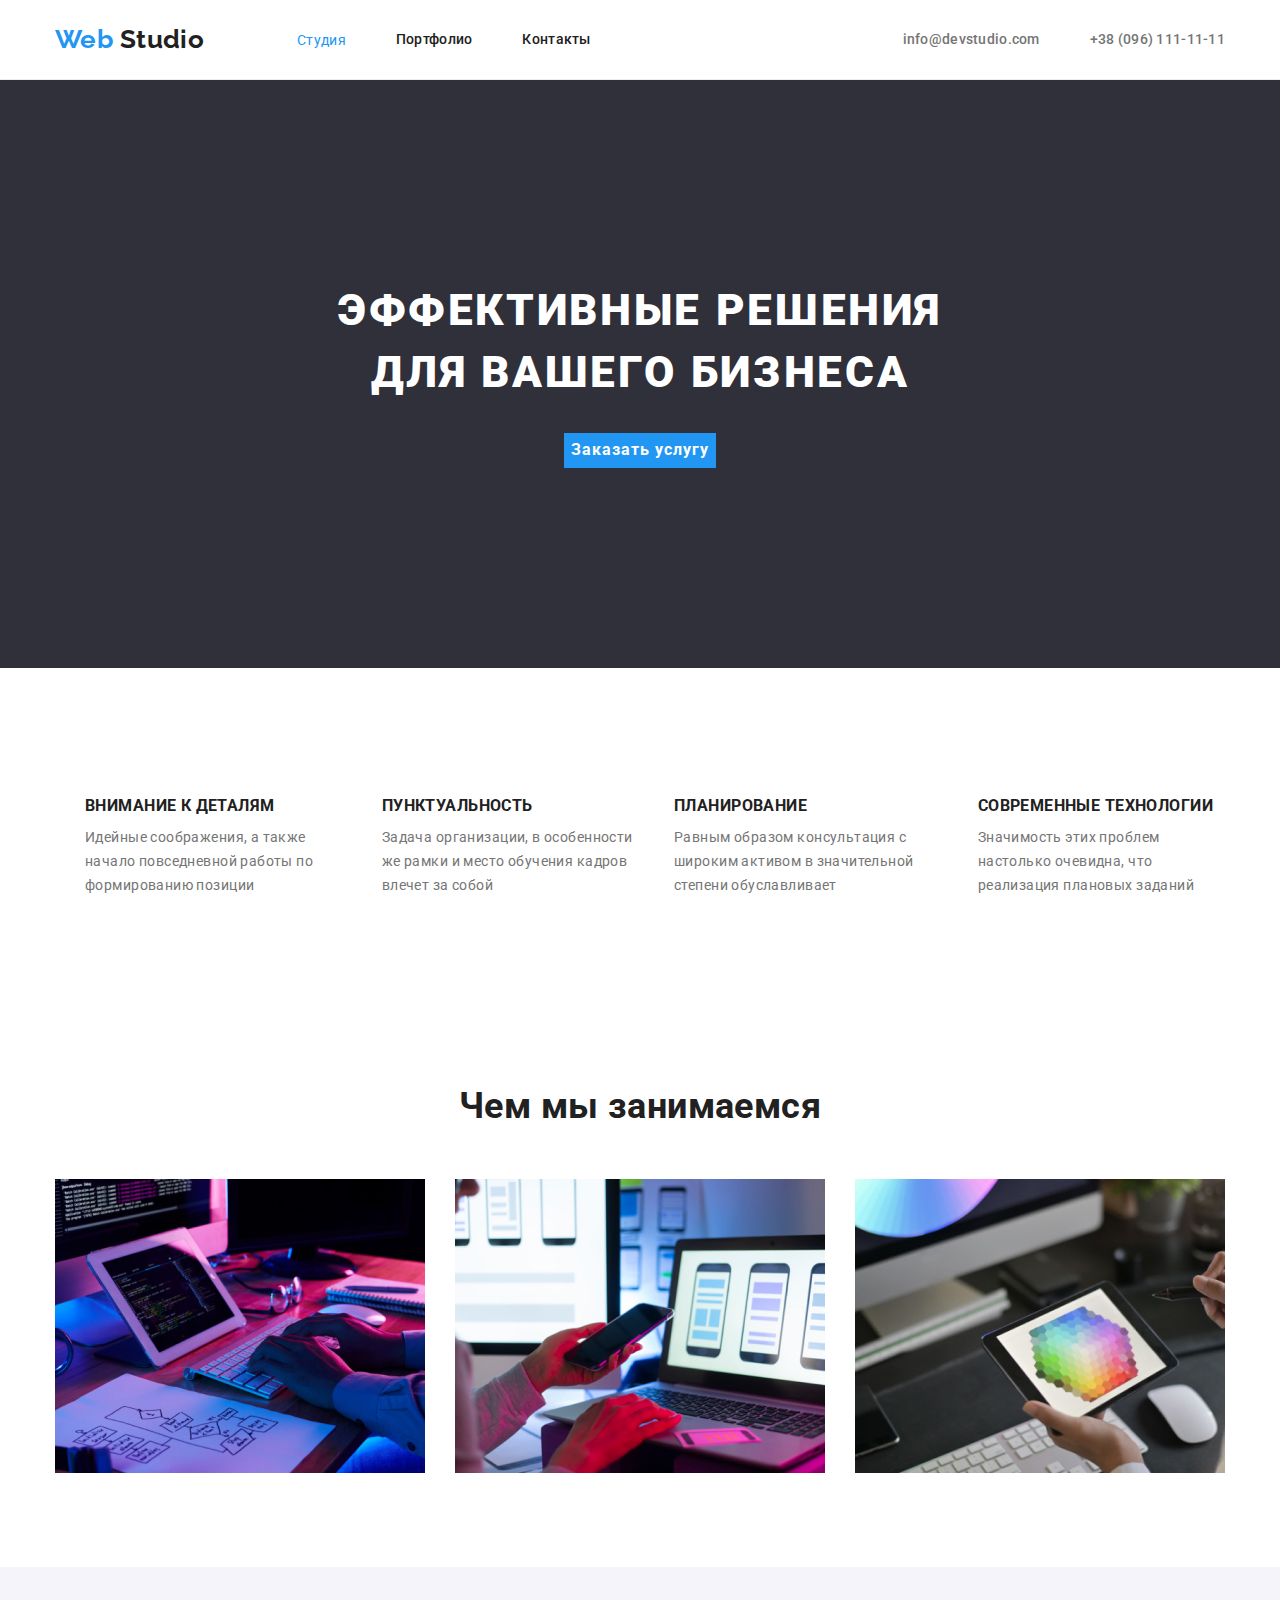
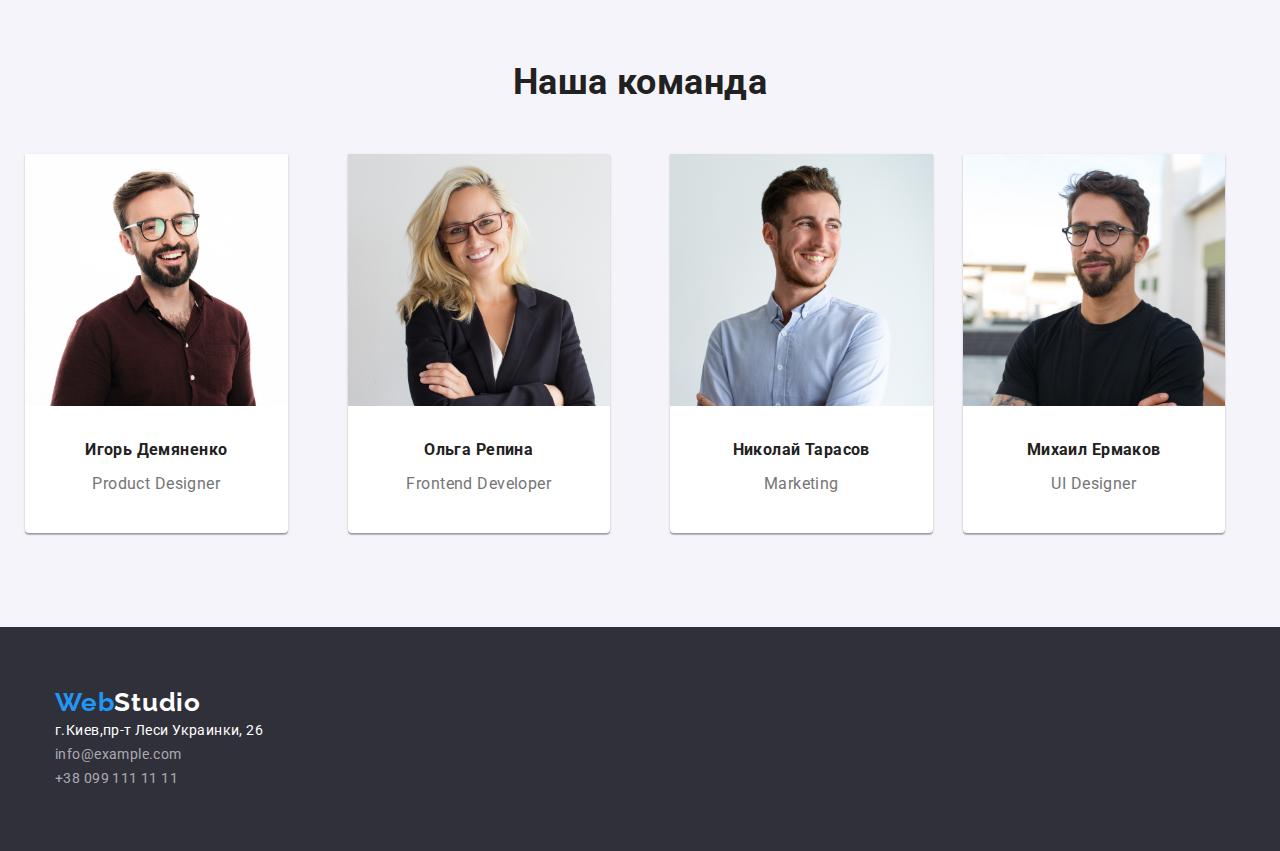
==== commit bced1580: "применила флекс к картинкам" ====
--- a/index.html
+++ b/index.html
@@ -85,20 +85,20 @@
             <h2 class="comands-title">Наша команда</h2>
             <ul class="comands-item">
                 <li class="comands-title-top"><img src="img/img (1).jpg" alt="дизайнер продукта"width="270">
-                     <h3 class="comands-title-workers"> Игорь Демяненко</h3> 
-                     <p class="comands-title-proffesion">Product Designer</p>
+                    <div class="comands-info"> <h3 class="comands-title-workers"> Игорь Демяненко</h3> 
+                     <p class="comands-title-proffesion">Product Designer</p></div>
                 </li>
                 <li class="comands-title-top"><img src="img/img (2).jpg" alt="разработчик"width="270">
-                     <h3 class="comands-title-workers">Ольга Репина</h3>
-                      <p class="comands-title-proffesion">Frontend Developer</p>
+                    <div class="comands-info"><h3 class="comands-title-workers">Ольга Репина</h3>
+                      <p class="comands-title-proffesion">Frontend Developer</p></div>
                 </li>
                 <li class="comands-title-top"><img src="img/img (3).jpg" alt="маркетинг"width="270">
-                <h3 class="comands-title-workers">Николай Тарасов</h3>
-                <p class="comands-title-proffesion">Marketing</p>
+                    <div class="comands-info"><h3 class="comands-title-workers">Николай Тарасов</h3>
+                    <p class="comands-title-proffesion">Marketing</p></div>
                 </li>
                 <li class="comands-title-top"><img src="img/img (4).jpg" alt="дизайнер"width="270">
-                <h3 class="comands-title-workers">Михаил Ермаков</h3>
-                <p class="comands-title-proffesion">UI Designer</p>
+                    <div class="comands-info"><h3 class="comands-title-workers">Михаил Ермаков</h3>
+                <p class="comands-title-proffesion">UI Designer</p></div>
             </li>
             
             </ul>
--- a/css/style.css
+++ b/css/style.css
@@ -10,6 +10,7 @@
     --secondary-bg-color:#2F303A;
 }
 .page-header {
+    border-bottom: 1px solid rgba(236, 236, 236, 1);
     height: 80px;
     display: flex;
 }
@@ -164,6 +165,8 @@
         line-height:  1.9;
         display: flex;
         text-align: center;
+        margin-left: auto;
+        margin-right: auto;
     }
     .hero-button-main:hover,
     .hero-button-main:focus{
@@ -177,7 +180,7 @@
   }
     .section-title{
     margin-top: 0;
-    margin-bottom: 50px;
+    padding-bottom: 50px;
     color: var(--title-text-color) ;
     font-weight: 700;
     font-size: 36px;
@@ -187,16 +190,16 @@
     .pictures{
    
     display: flex;
-    flex-wrap: wrap;
-     margin-top: -30px;
+    justify-content: center;
+     margin-top: -50px;
      margin-left: -30px; 
     
     }
     .pictures-item{
-        display: block;
-         width: calc((100%-2*30px)/3); 
-        
-    
+   
+     width: calc((100%-2*30px)/3); 
+     margin-top: 50px;
+     margin-left: 30px;
 }
     .pictures-item:(:last-child){
     margin-right: 0px;
@@ -207,7 +210,7 @@
      padding-bottom: 94px;
  }
  .features{
-
+    
     display: flex;
  }
  .features-item{
@@ -219,55 +222,76 @@
  }
  .features-title{
      
-     margin-bottom: 10px;
+     padding-bottom: 10px;
      color: var(--title-text-color);
      font-weight: 700;
      line-height: 1.14;
  }
 .features-description {
-    margin-top: 0;
+    
     color: var(--primary-text-color);
     line-height: 1.7;
 }
 /* Comands*/
 .comands{
     background-color: #F5F4FA;
+    display:block;
 }
 .comands-title{
     margin-top: 0;
-    margin-bottom: 50px;
     color: var(--title-text-color) ; 
     font-weight: 700;
     font-size: 36px;
     line-height: 1.2;
     text-align: center;
+    padding-top: 94px;
+    padding-bottom: 50px ;
+}
+.comands-info{
+
+    text-align: center;
+    padding-top: 30px;
+    padding-bottom: 10px;
 }
 .comands-item{
     display: flex;
-    flex-wrap: wrap;
-     margin-top: -30px;
-     margin-left: -30px; 
-    padding-bottom: 10px;
-    padding-top: 30px;
-}
+    justify-content: center;
+    margin-left: -30px;
+    margin-right: -30px;
+    
+}
+
 .comands-title-top{
-    flex-basis: calc((100%-90px)/ 4);
+    background-color: var(--primary-bg-color);
+    flex-basis: calc ((100%-90px)/ 4);
+    width: 270px;
     margin-left: 30px;
-    margin-top: 30px;
-}
-.comands-title-top:nth-child(4n+1) {
+    margin-right: 30px;
+    box-shadow: 0px 1px 3px rgba(0, 0, 0, 0.12), 0px 1px 1px rgba(0, 0, 0, 0.14), 0px 2px 1px rgba(0, 0, 0, 0.2);
+    border-radius: 0px 0px 4px 4px;
+    margin-bottom: 94px;
+}
+.comands-title-top:nth-child(3n+1){
     margin-left: 0;
- }
+}
+}
 .comands-title-workers{
     color: var(--title-text-color);
     font-weight: 500;
     font-size: 16px;
     line-height: 1.2;
+    text-align: center;
+    padding-top: 30px ;
+    
 }
 .comands-title-proffesion{
     color: var(--primary-text-color );
     font-size: 16px;
     line-height: 1.2;
+    text-align: center;
+    padding-top: 10px;
+    padding-bottom: 30px;
+    
 }
 /* Footer*/
 .information{
@@ -315,7 +339,7 @@
 
 .filter{
     margin-top: 0;
-    margin-bottom: ;
+    margin-bottom: 0;
     font-family: inherit;
     list-style: none;
     display: flex;
@@ -330,16 +354,16 @@
 line-height: 1.6;
 text-align: center;
 cursor: pointer;
-margin-top: 94px;
+margin-top: 50px;
 margin-right: 8px;
+margin-bottom: 34px;
 }
 .filter-button{
     color: var(--title-text-color);
     text-align: center;
     border: 1px solid transparent;
     cursor: pointer;
-    margin-right: 8px;
-    margin-bottom: 34px;
+    
 }
 
 .filter-button:hover,
@@ -364,26 +388,24 @@
 
     display: flex;
     flex-wrap: wrap;
-     margin-top: -30px;
      margin-left: -30px;
+     margin-right: -30px;
+     
 }
 .gallery-item{
-    flex-basis: calc((100%-90px)/ 3);
+    flex-basis: calc ((100%-90px)/ 3);
+    width: 370px;
     margin-left: 30px;
     margin-top: 30px;
-   
 }
 .gallery:nth-child(3n+1) {
 margin-left: 0; 
 }
 .gallery:nth-last-child(-n+3){
-    margin-bottom: 0;
-}
-
+    margin-bottom: 138px;
+}
 .gallery-link{
-    display: block;
-    padding-top: 32px;
-    padding-bottom: 32px;
+   
     text-decoration: none;
 }
 .gallery-title{
@@ -393,7 +415,6 @@
     line-height: 2;
     letter-spacing: 0.06em;
     margin-bottom: 4px;
-     
 }
 .card{
     border-top-left-radius: 5px;
@@ -405,10 +426,14 @@
     font-size: 16px;
     line-height: 1.9;
     text-decoration: none;
-    border-right: 1px solid #EEEEEE;
-    border-bottom: 1px solid #EEEEEE;
-    border-left: 1px solid #EEEEEE;
-    
-
-}
-
+
+}
+.gallery-part{   
+ padding: 20px 0 4px 24px;
+ border-right: 1px solid #EEEEEE;
+ border-left: 1px solid #EEEEEE;
+ border-bottom:  1px solid #EEEEEE;
+ }
+
+
+
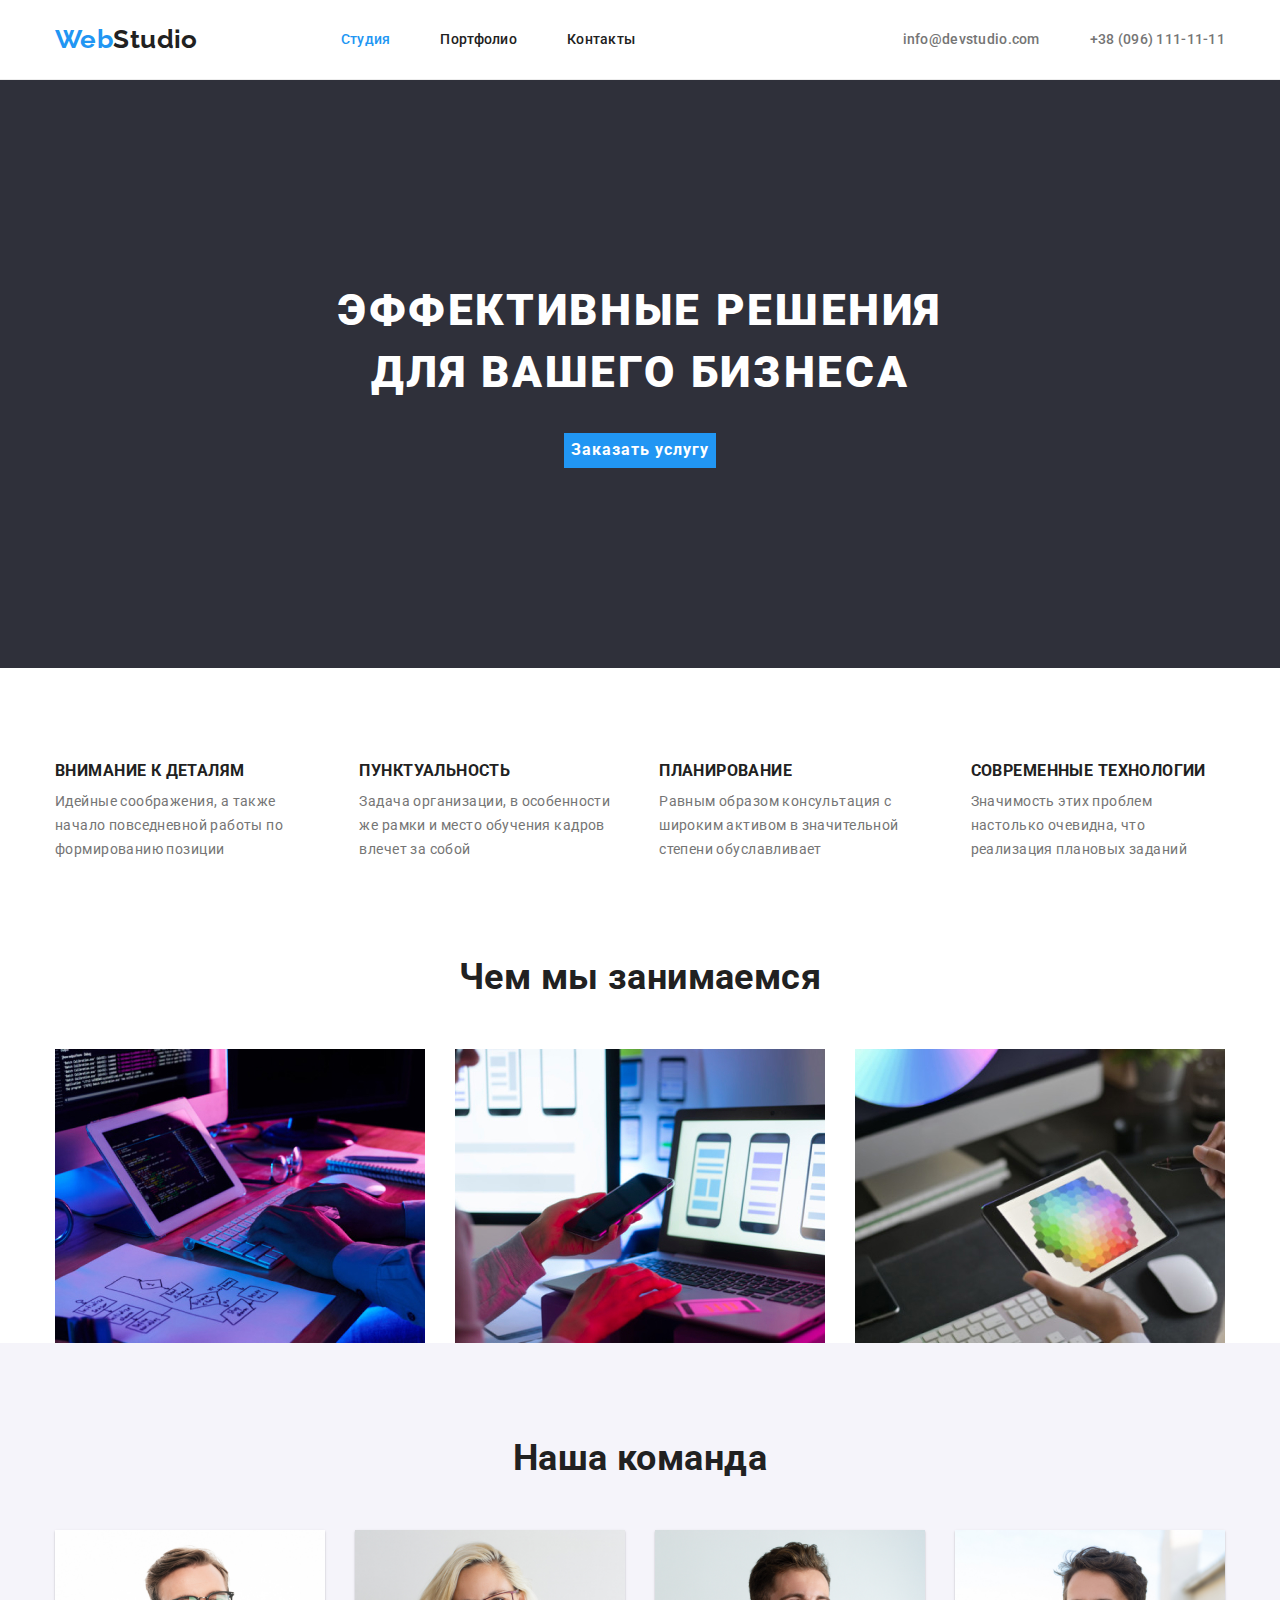
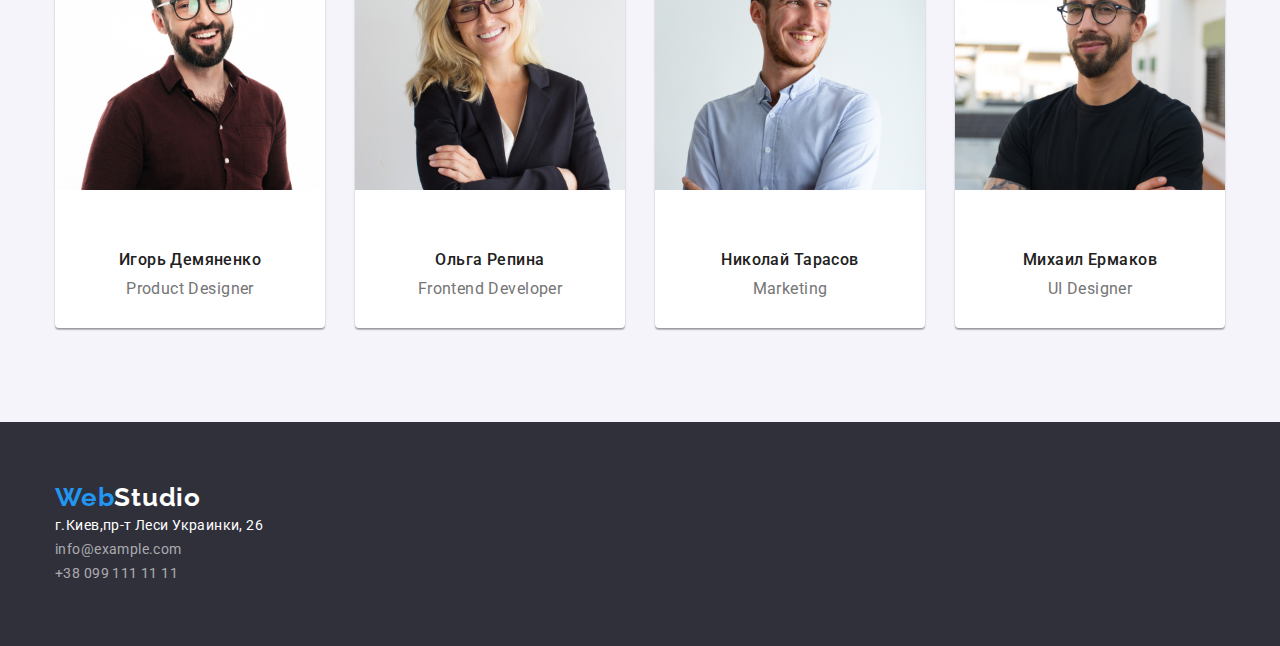
==== commit 9ba129c5: "скрыла заголовок" ====
--- a/index.html
+++ b/index.html
@@ -17,9 +17,9 @@
     <header class="page-header">
       <div class="container-main container">
         <nav class="container-main-nav">
-            <a class="logo" href="./index.html"><span class="logo-accent">Web</span> Studio </a>
+            <a class="logo" href="./index.html"><span class="logo-accent">Web</span>Studio</a>
             <ul class="site-nav">
-                <li class="site-nav-item"> <a href=""class="site-nav-link-current">Студия</a></li>
+                <li class="site-nav-item"> <a href=""class="site-nav-link current">Студия</a></li>
                 <li class="site-nav-item"><a href="./portfolio.html"class="site-nav-link ">Портфолио</a></li>
                 <li class="site-nav-item"><a href=""class="site-nav-link">Контакты</a></li>
             </ul>
@@ -45,7 +45,7 @@
        
         <section class="section">
          <div class="container">
-        <h2 class="title">Особенности</h2>
+        <h2 class="visually-hidden">Особенности</h2>
             <ul class="features">
                 <li  class="features-item">
                     <h3 class="features-title" >ВНИМАНИЕ К ДЕТАЛЯМ</h3>
@@ -69,7 +69,7 @@
         </section>
         
          <!--Чем мы занимаемся-->
-        <section class="section">
+        <section class="work-section">
             <div class="container" >
              <h2 class="section-title">Чем мы занимаемся</h2>
                  <ul class="pictures">
@@ -80,7 +80,7 @@
             </div>
         </section>
         <!--Команда-->
-        <section class="comands">
+        <section class="section comands">
             <div class="container" >
             <h2 class="comands-title">Наша команда</h2>
             <ul class="comands-item">
--- a/css/style.css
+++ b/css/style.css
@@ -50,15 +50,15 @@
     width: 100%;
     height: auto;
 }
+a{
+    text-decoration: none;
+}
 .logo {
-
    color: var(--title-text-color);
    font-family: raleway, sans-serif;
-   text-decoration: none;
    font-weight: 700;
     font-size: 26px;
-    line-height: 1.2;
-   
+    line-height: 1.2; 
 }
 .logo-accent {
     color: var(--accent-color);
@@ -83,13 +83,11 @@
 
 /* Site-nav*/
 .site-nav {
-    list-style: none;
     display: flex;
     margin-left: 93px ;
 }
-.site-nav-item {
-    display: flex;
-    margin-right: 50px; 
+.site-nav-item{
+    margin-left: 50px;
 }
 .site-nav-item:(:last-child){
     margin-right: 50px;
@@ -100,17 +98,14 @@
 letter-spacing: 0.02em;
 font-weight: 500;
 line-height: 1.14;
-text-decoration: none;
 }
 .site-nav-link:hover,
 .site-nav-lin:focus {
     color: var(--accent-color);
 }
-.site-nav-link-current{
+.current{
 color: var(--accent-color);
-line-height: 16px;
-letter-spacing: 0.02em;
-text-decoration: none;
+
 }
 
 /* Contact-nav*/
@@ -119,18 +114,18 @@
     margin-left: auto;
     
 }
+.contact-nav-item:not(:last-child){
+    margin-right: 50px;
+}
 .contact-nav-title {
     
     color: var(--primary-text-color);
-    text-decoration: none;
     font-weight: 500;
     line-height: 1.14;
     letter-spacing: 0.02em;
-    margin-left: 50px;
-}
-.contact-nav-title:(:last-child){
-margin-left: 50px;
-}
+  
+}
+
 .contact-nav-title:hover,
 .contact-nav-title:focus{
     color: var(--accent-color);
@@ -175,12 +170,12 @@
     } 
 
 /* Section*/
-  .title{
-      visibility: hidden;
-  }
+ 
+    .work-section{
+        padding-top: 0;
+    }
     .section-title{
-    margin-top: 0;
-    padding-bottom: 50px;
+    margin-bottom: 50px;
     color: var(--title-text-color) ;
     font-weight: 700;
     font-size: 36px;
@@ -188,41 +183,38 @@
     text-align: center;
  }
     .pictures{
+    display: flex;
+    justify-content: center; 
+    }
+    .pictures-item:not(:first-child){
+     margin-left: 30px;
+}
    
-    display: flex;
-    justify-content: center;
-     margin-top: -50px;
-     margin-left: -30px; 
-    
-    }
-    .pictures-item{
-   
-     width: calc((100%-2*30px)/3); 
-     margin-top: 50px;
-     margin-left: 30px;
-}
-    .pictures-item:(:last-child){
-    margin-right: 0px;
- }
  /*Features */
  .section{
      padding-top: 94px;
      padding-bottom: 94px;
  }
+ .visually-hidden{
+     position: absolute;
+     clip: rect(0 0 0 0);
+     width: 1px;
+     height: 1px;
+     margin: -1px;
+     
+ }
  .features{
     
     display: flex;
  }
- .features-item{
+ .features-item:not(:first-child){
    
      margin-left: 30px;
  } 
- .features-item:(:last-child){
-    margin-left: 0;
- }
+
  .features-title{
      
-     padding-bottom: 10px;
+     margin-bottom: 10px;
      color: var(--title-text-color);
      font-weight: 700;
      line-height: 1.14;
@@ -235,45 +227,31 @@
 /* Comands*/
 .comands{
     background-color: #F5F4FA;
-    display:block;
 }
 .comands-title{
-    margin-top: 0;
     color: var(--title-text-color) ; 
     font-weight: 700;
     font-size: 36px;
     line-height: 1.2;
     text-align: center;
-    padding-top: 94px;
-    padding-bottom: 50px ;
+    margin-bottom: 50px ;
 }
 .comands-info{
-
     text-align: center;
     padding-top: 30px;
-    padding-bottom: 10px;
+    padding-bottom: 30px;
 }
 .comands-item{
     display: flex;
-    justify-content: center;
-    margin-left: -30px;
-    margin-right: -30px;
-    
-}
-
+    justify-content: center; 
+}
 .comands-title-top{
     background-color: var(--primary-bg-color);
-    flex-basis: calc ((100%-90px)/ 4);
-    width: 270px;
-    margin-left: 30px;
-    margin-right: 30px;
     box-shadow: 0px 1px 3px rgba(0, 0, 0, 0.12), 0px 1px 1px rgba(0, 0, 0, 0.14), 0px 2px 1px rgba(0, 0, 0, 0.2);
     border-radius: 0px 0px 4px 4px;
-    margin-bottom: 94px;
-}
-.comands-title-top:nth-child(3n+1){
-    margin-left: 0;
-}
+}
+.comands-title-top:not(:first-child){
+    margin-left: 30px;
 }
 .comands-title-workers{
     color: var(--title-text-color);
@@ -289,17 +267,12 @@
     font-size: 16px;
     line-height: 1.2;
     text-align: center;
-    padding-top: 10px;
-    padding-bottom: 30px;
-    
+    margin-top: 10px; 
 }
 /* Footer*/
 .information{
-    font-family: Roboto, sans-serif;
+  
     background-color: var(--secondary-bg-color);
-    text-decoration: none;
-    font-size: 14px;
-    line-height: 1.7;
     padding-top: 60px;
     padding-bottom: 60px;
     
@@ -311,18 +284,19 @@
     font-weight: 700;
     font-size: 26px;
     letter-spacing: 0.03em;
-    text-decoration: none;
+    margin-bottom: 20px;
 }
 .information-addres{
     font-style: normal;
     color: var(--primary-bg-color);
-    line-height: 1.7;
-    list-style: none;
-}
-
+    line-height: 1.7; 
+}
  .information-addres-street{
      color: var(--primary-bg-color);
-    
+     
+ }
+ .information-addres-street:not(:first-child){
+     margin-top: 9px;
  }
 
 .information-addres-list{
@@ -354,16 +328,22 @@
 line-height: 1.6;
 text-align: center;
 cursor: pointer;
-margin-top: 50px;
+}
+.filter-item:not(:last-child){
 margin-right: 8px;
-margin-bottom: 34px;
-}
+}
+
 .filter-button{
     color: var(--title-text-color);
     text-align: center;
-    border: 1px solid transparent;
-    cursor: pointer;
-    
+    border: transparent;
+    cursor: pointer;  
+    padding-left: 22px;
+    padding-right: 22px;
+    padding-top: 6px;
+    padding-bottom: 6px;
+    box-shadow: 0px 3px 1px rgba(0, 0, 0, 0.1), 0px 1px 2px rgba(0, 0, 0, 0.08), 0px 2px 2px rgba(0, 0, 0, 0.12);
+    border-radius: 4px;
 }
 
 .filter-button:hover,
@@ -375,7 +355,13 @@
 .filter-button-main{
     color: var(--title-text-color);
     text-align: center;
-    border: 1px solid transparent;
+    border:  transparent;
+    padding-left: 22px;
+    padding-right: 22px;
+    padding-top: 6px;
+    padding-bottom: 6px;
+    box-shadow: 0px 3px 1px rgba(0, 0, 0, 0.1), 0px 1px 2px rgba(0, 0, 0, 0.08), 0px 2px 2px rgba(0, 0, 0, 0.12);
+    border-radius: 4px;
     cursor: pointer;
 }
 .filter-button-main:hover,
@@ -385,28 +371,18 @@
 }
 
 .gallery{
-
     display: flex;
     flex-wrap: wrap;
-     margin-left: -30px;
-     margin-right: -30px;
-     
+     margin-top: -30px;
+     margin-right: -30px; 
 }
 .gallery-item{
-    flex-basis: calc ((100%-90px)/ 3);
-    width: 370px;
-    margin-left: 30px;
+    margin-right: 30px;
     margin-top: 30px;
 }
-.gallery:nth-child(3n+1) {
-margin-left: 0; 
-}
-.gallery:nth-last-child(-n+3){
-    margin-bottom: 138px;
-}
 .gallery-link{
-   
-    text-decoration: none;
+   display: block;
+
 }
 .gallery-title{
     color: var(--title-text-color);
@@ -429,7 +405,7 @@
 
 }
 .gallery-part{   
- padding: 20px 0 4px 24px;
+ padding:24px;
  border-right: 1px solid #EEEEEE;
  border-left: 1px solid #EEEEEE;
  border-bottom:  1px solid #EEEEEE;
